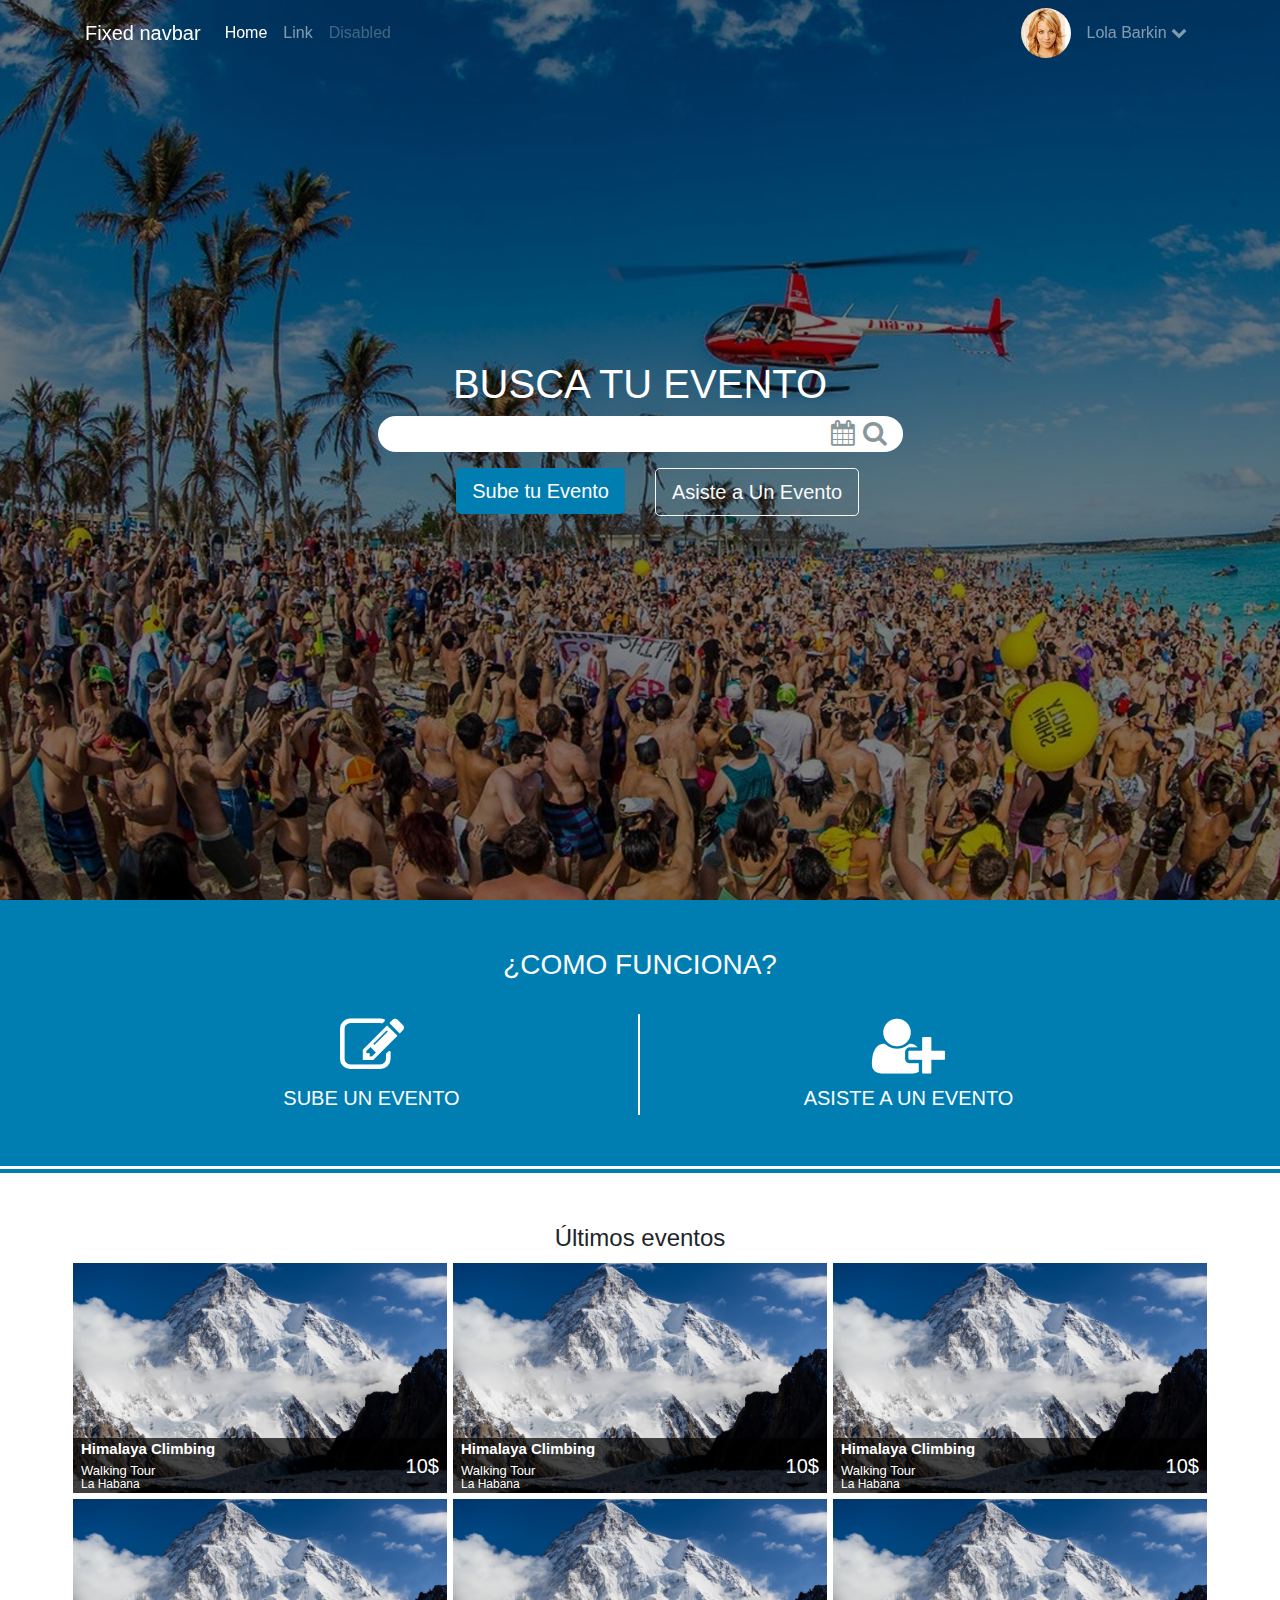
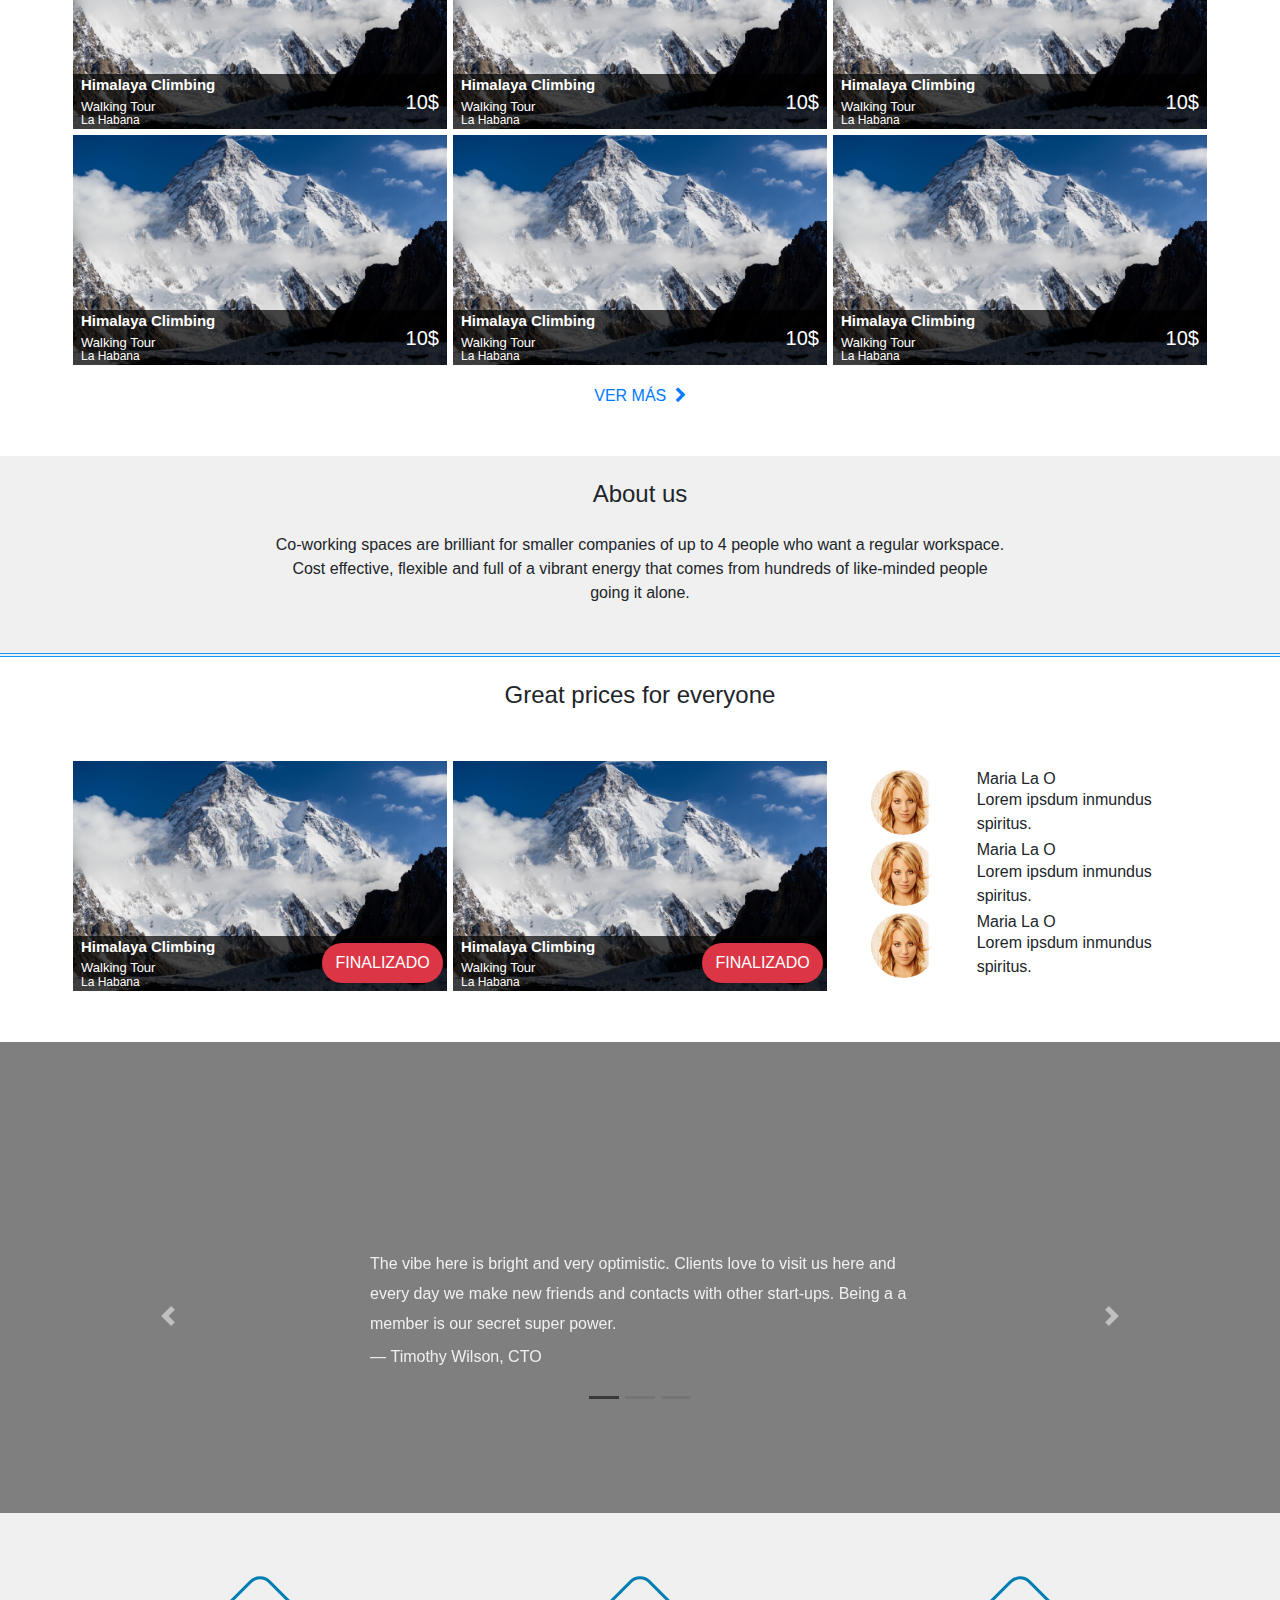
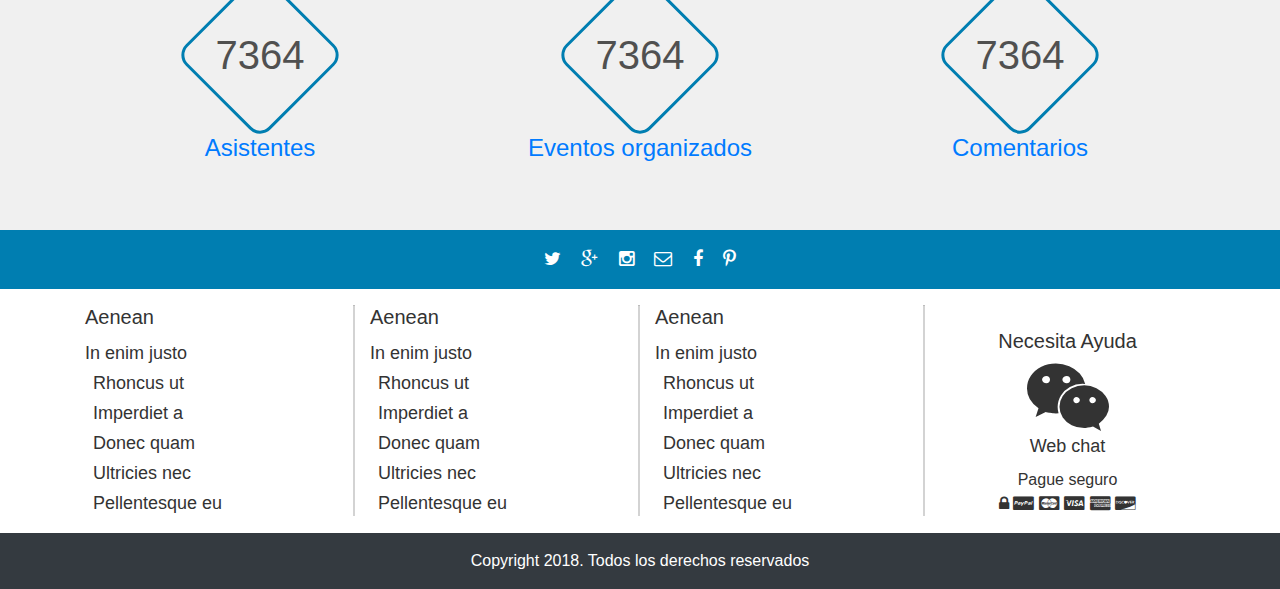
==== index.html @ 22f9cc5e "algunas vistas" ====
<!DOCTYPE html>
<html lang="en">
<head>
    <meta charset="UTF-8">
    <meta name="viewport" content="width=device-width, initial-scale=1, shrink-to-fit=no">
    <title>Title</title>
    <link href="css/bootstrap.min.css" rel="stylesheet"/>

    <link href="css/font-awesome.css" rel="stylesheet"/>
    <link href="css/bootstrap-datepicker.min.css" rel="stylesheet"/>
    <link href="style.css" rel="stylesheet"/>
    <script src="js/jquery-3.3.1.min.js" type="application/javascript"></script>
</head>
<body>

<div class="wrapper">
    <section class="hero">
        <header>
            <div class="container">
                <nav class="navbar navbar-expand-md fixed-top navbar-dark">
                    <div class="container">
                        <a class="navbar-brand" href="#">Fixed navbar</a>
                        <button class="navbar-toggler" type="button" data-toggle="collapse"
                                data-target="#navbarCollapse" aria-controls="navbarCollapse" aria-expanded="false"
                                aria-label="Toggle navigation">
                            <span class="navbar-toggler-icon"></span>
                        </button>
                        <div class="collapse navbar-collapse" id="navbarCollapse">
                            <ul class="navbar-nav mr-auto">
                                <li class="nav-item active">
                                    <a class="nav-link" href="#">Home <span class="sr-only">(current)</span></a>
                                </li>
                                <li class="nav-item">
                                    <a class="nav-link" href="#">Link</a>
                                </li>
                                <li class="nav-item">
                                    <a class="nav-link disabled" href="#">Disabled</a>
                                </li>
                            </ul>

                            <div class="mt-2 mt-md-0 text-center">
                                <div class="mr-2">
                                    <img class="rounded-circle img-fluid " src="img/avatar.jpg" id="account-img"/>
                                </div>
                            </div>
                            <div class="mt-2 mt-md-0 text-center">
                                <ul class="navbar-nav mr-auto">
                                    <li class="nav-item">
                                        <a class="nav-link c-pointer" id="sidebarCollapse">Lola Barkin <i
                                                class="fa fa-chevron-down"></i> </a>
                                    </li>
                                </ul>
                            </div>
                        </div>
                    </div>
                </nav>
            </div>
        </header>


        <!-- Sidebar -->
        <div id="sidebar">
            <nav>
                <!-- Sidebar Header -->
                <div class="sidebar-header">
                    <div class="account pt-2 pl-3 ">
                        <img class="rounded-circle img-fluid" src="img/avatar.jpg"/>
                        <a class="text-white c-pointer" id="dismiss">Lola Barkin <i class="fa fa-chevron-up"></i></a>
                    </div>
                </div>

                <!-- Sidebar Links -->
                <ul class="list-unstyled ">
                    <li class="item">
                        <a href="#">
                            <div class="container">
                                <div class="row">
                                    <div class="icono">
                                        <i class="fa fa-users "></i>
                                    </div>
                                    <div>
                                        Amigos
                                    </div>
                                </div>
                            </div>
                        </a>
                    </li>
                    <li class="item">
                        <a href="#">
                            <div class="container">
                                <div class="row">
                                    <div class="icono">
                                        <i class="fa fa-ticket"></i>
                                    </div>
                                    <div>
                                        Tickets
                                    </div>
                                </div>
                            </div>
                        </a>
                    </li>
                    <li class="item">
                        <a href="#">
                            <div class="container">
                                <div class="row">
                                    <div class="icono">
                                        <i class="fa fa-map-marker"></i>
                                    </div>
                                    <div>
                                        Mis eventos
                                    </div>
                                </div>
                            </div>
                        </a>
                    </li>
                    <li class="item">
                        <a href="#">
                            <div class="container">
                                <div class="row">
                                    <div class="icono">
                                        <i class="fa fa-eye"></i>
                                    </div>
                                    <div class="justify-content-between">
                                        Notificaciones
                                        <span class="badge badge-secondary badge-pill notif ml-2">5</span>
                                    </div>

                                </div>
                            </div>
                        </a>
                    </li>
                    <li class="item">
                        <a href="#">
                            <div class="container">
                                <div class="row">
                                    <div class="icono">
                                        <i class="fa fa-line-chart"></i>
                                    </div>
                                    <div>
                                        Finanzas
                                    </div>
                                </div>
                            </div>
                        </a>
                    </li>
                    <li class="item">
                        <a href="#">
                            <div class="container">
                                <div class="row">
                                    <div class="icono">
                                        <i class="fa fa-sign-out fa-rotate-180"></i>
                                    </div>
                                    <div>
                                        Salir
                                    </div>
                                </div>
                            </div>
                        </a>
                    </li>
                </ul>
            </nav>
        </div>


        <div class="jumbotron jumbotron-fluid mb-0 d-flex">
            <div class="container align-self-center">
                <div class="row justify-content-center text-center ">
                    <div class="col-md-10 col-lg-6 align-self-center">
                        <h1 class="display-5">BUSCA TU EVENTO</h1>

                        <div class="row">
                            <div class="col-12 mb-3 input-group">
                                <div class="input-group col-12">
                                    <input type="search" class="form-control search-hero my-input" placeholder=""
                                           aria-label=""
                                           aria-describedby="basic-addon1">
                                    <a class="fig-search d-flex pr-1" data-toggle="modal" data-target="#modal_calendar">
                                        <i class="fa fa-calendar pr-1 align-self-center"></i>
                                    </a>
                                    <a class="fig-search d-flex fig-search-fin pr-2">
                                        <i class="fa fa-search pr-2  align-self-center"></i>
                                    </a>
                                </div>
                            </div>
                        </div>
                        <div class="row">
                            <div class="col-12 col-sm-6 pb-2 text-center text-sm-right">
                                <a class="btn btn-primary btn-lg" href="#sec-pricing" role="button">Sube tu Evento</a>
                            </div>
                            <div class="col-12 col-sm-6 pb-2 text-center text-sm-left">
                                <a class="btn btn-outline-light btn-lg" href="#sec-pricing" role="button">Asiste a Un
                                    Evento</a>
                            </div>
                        </div>
                        <p class="lead">

                        </p>
                    </div>
                </div>
            </div>
        </div>
        <!--Modal-->

        <div class="modal fade" id="modal_calendar">
            <div class="modal-dialog">
                <div class="modal-content">
                    <div class="modal-header">
                        <h4>Seleccione la fecha</h4>
                    </div>
                    <div class="modal-body">
                        <div class="form-group">
                            <label for="datepicker">Date:</label><input class="form-control" type="date"
                                                                        id="datepicker"/>
                        </div>
                    </div>
                    <div class="modal-footer">
                        <button id="save-event" type="button" class="btn btn-primary" data-dismiss="modal"
                                aria-label="Close">Aceptar
                        </button>
                        <button type="button" class="btn btn-dark" data-dismiss="modal" aria-label="Close">Cancelar
                        </button>
                    </div>
                </div>
            </div>


        </div>
    </section>
    <section id="sec-how-works" class="bg-primary">
        <div class="container p-5">
            <div class="row text-center">
                <div class="col-lg-12 mb-4">
                    <h3 class="text-white">¿COMO FUNCIONA?</h3>
                </div>
                <div class="col-sm-6">
                    <a class=" " href="#">
                        <i class="fa fa-4x fa-edit mb-2"></i>
                        <h5>SUBE UN EVENTO</h5>
                    </a>
                </div>
                <hr class="d-none d-sm-block">
                <div class="col-sm-6">
                    <a class=" " href="#">
                        <i class="fa fa-4x fa-user-plus mb-2"></i>
                        <h5>ASISTE A UN EVENTO</h5>
                    </a>
                </div>
            </div>
        </div>

    </section>
    <section id="sec-events" class="sec-features pt-5 pb-5">
        <div class="container">
            <h4 class="text-center">Últimos eventos</h4>
            <div class="row">
                <div class="event-container col-xs-12 col-sm-6 col-md-6 col-lg-4 p-0">
                    <div class="event">
                        <div class="event-hover position-absolute w-100 ">
                            <div class="container pl-0 pr-0">
                                <div class="event-hidden-hover text-center">
                                    <img class="event-user-img rounded-circle img-fluid mt-2" src="img/avatar.jpg"/>
                                    <p class="mb-0">Lola Barkin</p>
                                    <a class="btn btn-outline-light pl-4 pr-4 pt-0 pb-0">VIEW</a>
                                    <div class="row event-icons">
                                        <div class="col-4">
                                            <i class="fa fa-2x fa-check-square-o"></i>
                                            <p class="n mb-0">3</p>
                                        </div>
                                        <div class="col-4"><a href="#"><i class="fa fa-2x fa-share-alt"></i></a>
                                        </div>
                                        <div class="col-4"><i class="fa fa-2x fa-user"></i>
                                            <p class="n mb-0">3</p>
                                        </div>
                                    </div>
                                </div>
                            </div>
                        </div>
                        <div class="img" style="background: url('img/event.jpg')"></div>
                        <div class="bottom-banner position-absolute w-100">
                            <div class="d-flex">
                                <div class="row w-100  mr-0 ml-0 align-self-end">
                                    <div class="col-10 pl-0 pr-0">
                                        <div class="event-description">
                                            <p class="event-title mb-0 ml-2">Himalaya Climbing</p>
                                            <p class="event-type mb-0 ml-2">Walking Tour</p>
                                            <p class="event-place mb-0 ml-2">La Habana</p>
                                        </div>
                                    </div>
                                    <div class="col-2 pl-0 pr-0 align-self-center">
                                        <h4 class="event-price mb-0 float-right mr-2">10$</h4>
                                    </div>
                                </div>
                            </div>
                        </div>
                    </div>
                </div>
                <div class="event-container col-xs-12 col-sm-6 col-md-6 col-lg-4 p-0">
                    <div class="event">
                        <div class="event-hover position-absolute w-100 ">
                            <div class="container pl-0 pr-0">
                                <div class="event-hidden-hover text-center">
                                    <img class="event-user-img rounded-circle img-fluid mt-2" src="img/avatar.jpg"/>
                                    <p class="mb-0">Lola Barkin</p>
                                    <a class="btn btn-outline-light pl-4 pr-4 pt-0 pb-0">VIEW</a>
                                    <div class="row event-icons">
                                        <div class="col-4">
                                            <i class="fa fa-2x fa-check-square-o"></i>
                                            <p class="n mb-0">3</p>
                                        </div>
                                        <div class="col-4"><a href="#"><i class="fa fa-2x fa-share-alt"></i></a>
                                        </div>
                                        <div class="col-4"><i class="fa fa-2x fa-user"></i>
                                            <p class="n mb-0">3</p>
                                        </div>
                                    </div>
                                </div>
                            </div>
                        </div>
                        <div class="img" style="background: url('img/event.jpg')"></div>
                        <div class="bottom-banner position-absolute w-100">
                            <div class="d-flex">
                                <div class="row w-100  mr-0 ml-0 align-self-end">
                                    <div class="col-10 pl-0 pr-0">
                                        <div class="event-description">
                                            <p class="event-title mb-0 ml-2">Himalaya Climbing</p>
                                            <p class="event-type mb-0 ml-2">Walking Tour</p>
                                            <p class="event-place mb-0 ml-2">La Habana</p>
                                        </div>
                                    </div>
                                    <div class="col-2 pl-0 pr-0 align-self-center">
                                        <h4 class="event-price mb-0 float-right mr-2">10$</h4>
                                    </div>
                                </div>
                            </div>
                        </div>
                    </div>
                </div>
                <div class="event-container col-xs-12 col-sm-6 col-md-6 col-lg-4 p-0">
                    <div class="event">
                        <div class="event-hover position-absolute w-100 ">
                            <div class="container pl-0 pr-0">
                                <div class="event-hidden-hover text-center">
                                    <img class="event-user-img rounded-circle img-fluid mt-2" src="img/avatar.jpg"/>
                                    <p class="mb-0">Lola Barkin</p>
                                    <a class="btn btn-outline-light pl-4 pr-4 pt-0 pb-0">VIEW</a>
                                    <div class="row event-icons">
                                        <div class="col-4">
                                            <i class="fa fa-2x fa-check-square-o"></i>
                                            <p class="n mb-0">3</p>
                                        </div>
                                        <div class="col-4"><a href="#"><i class="fa fa-2x fa-share-alt"></i></a>
                                        </div>
                                        <div class="col-4"><i class="fa fa-2x fa-user"></i>
                                            <p class="n mb-0">3</p>
                                        </div>
                                    </div>
                                </div>
                            </div>
                        </div>
                        <div class="img" style="background: url('img/event.jpg')"></div>
                        <div class="bottom-banner position-absolute w-100">
                            <div class="d-flex">
                                <div class="row w-100  mr-0 ml-0 align-self-end">
                                    <div class="col-10 pl-0 pr-0">
                                        <div class="event-description">
                                            <p class="event-title mb-0 ml-2">Himalaya Climbing</p>
                                            <p class="event-type mb-0 ml-2">Walking Tour</p>
                                            <p class="event-place mb-0 ml-2">La Habana</p>
                                        </div>
                                    </div>
                                    <div class="col-2 pl-0 pr-0 align-self-center">
                                        <h4 class="event-price mb-0 float-right mr-2">10$</h4>
                                    </div>
                                </div>
                            </div>
                        </div>
                    </div>
                </div>
                <div class="event-container col-xs-12 col-sm-6 col-md-6 col-lg-4 p-0">
                    <div class="event">
                        <div class="event-hover position-absolute w-100 ">
                            <div class="container pl-0 pr-0">
                                <div class="event-hidden-hover text-center">
                                    <img class="event-user-img rounded-circle img-fluid mt-2" src="img/avatar.jpg"/>
                                    <p class="mb-0">Lola Barkin</p>
                                    <a class="btn btn-outline-light pl-4 pr-4 pt-0 pb-0">VIEW</a>
                                    <div class="row event-icons">
                                        <div class="col-4">
                                            <i class="fa fa-2x fa-check-square-o"></i>
                                            <p class="n mb-0">3</p>
                                        </div>
                                        <div class="col-4"><a href="#"><i class="fa fa-2x fa-share-alt"></i></a>
                                        </div>
                                        <div class="col-4"><i class="fa fa-2x fa-user"></i>
                                            <p class="n mb-0">3</p>
                                        </div>
                                    </div>
                                </div>
                            </div>
                        </div>
                        <div class="img" style="background: url('img/event.jpg')"></div>
                        <div class="bottom-banner position-absolute w-100">
                            <div class="d-flex">
                                <div class="row w-100  mr-0 ml-0 align-self-end">
                                    <div class="col-10 pl-0 pr-0">
                                        <div class="event-description">
                                            <p class="event-title mb-0 ml-2">Himalaya Climbing</p>
                                            <p class="event-type mb-0 ml-2">Walking Tour</p>
                                            <p class="event-place mb-0 ml-2">La Habana</p>
                                        </div>
                                    </div>
                                    <div class="col-2 pl-0 pr-0 align-self-center">
                                        <h4 class="event-price mb-0 float-right mr-2">10$</h4>
                                    </div>
                                </div>
                            </div>
                        </div>
                    </div>
                </div>
                <div class="event-container col-xs-12 col-sm-6 col-md-6 col-lg-4 p-0">
                    <div class="event">
                        <div class="event-hover position-absolute w-100 ">
                            <div class="container pl-0 pr-0">
                                <div class="event-hidden-hover text-center">
                                    <img class="event-user-img rounded-circle img-fluid mt-2" src="img/avatar.jpg"/>
                                    <p class="mb-0">Lola Barkin</p>
                                    <a class="btn btn-outline-light pl-4 pr-4 pt-0 pb-0">VIEW</a>
                                    <div class="row event-icons">
                                        <div class="col-4">
                                            <i class="fa fa-2x fa-check-square-o"></i>
                                            <p class="n mb-0">3</p>
                                        </div>
                                        <div class="col-4"><a href="#"><i class="fa fa-2x fa-share-alt"></i></a>
                                        </div>
                                        <div class="col-4"><i class="fa fa-2x fa-user"></i>
                                            <p class="n mb-0">3</p>
                                        </div>
                                    </div>
                                </div>
                            </div>
                        </div>
                        <div class="img" style="background: url('img/event.jpg')"></div>
                        <div class="bottom-banner position-absolute w-100">
                            <div class="d-flex">
                                <div class="row w-100  mr-0 ml-0 align-self-end">
                                    <div class="col-10 pl-0 pr-0">
                                        <div class="event-description">
                                            <p class="event-title mb-0 ml-2">Himalaya Climbing</p>
                                            <p class="event-type mb-0 ml-2">Walking Tour</p>
                                            <p class="event-place mb-0 ml-2">La Habana</p>
                                        </div>
                                    </div>
                                    <div class="col-2 pl-0 pr-0 align-self-center">
                                        <h4 class="event-price mb-0 float-right mr-2">10$</h4>
                                    </div>
                                </div>
                            </div>
                        </div>
                    </div>
                </div>
                <div class="event-container col-xs-12 col-sm-6 col-md-6 col-lg-4 p-0">
                    <div class="event">
                        <div class="event-hover position-absolute w-100 ">
                            <div class="container pl-0 pr-0">
                                <div class="event-hidden-hover text-center">
                                    <img class="event-user-img rounded-circle img-fluid mt-2" src="img/avatar.jpg"/>
                                    <p class="mb-0">Lola Barkin</p>
                                    <a class="btn btn-outline-light pl-4 pr-4 pt-0 pb-0">VIEW</a>
                                    <div class="row event-icons">
                                        <div class="col-4">
                                            <i class="fa fa-2x fa-check-square-o"></i>
                                            <p class="n mb-0">3</p>
                                        </div>
                                        <div class="col-4"><a href="#"><i class="fa fa-2x fa-share-alt"></i></a>
                                        </div>
                                        <div class="col-4"><i class="fa fa-2x fa-user"></i>
                                            <p class="n mb-0">3</p>
                                        </div>
                                    </div>
                                </div>
                            </div>
                        </div>
                        <div class="img" style="background: url('img/event.jpg')"></div>
                        <div class="bottom-banner position-absolute w-100">
                            <div class="d-flex">
                                <div class="row w-100  mr-0 ml-0 align-self-end">
                                    <div class="col-10 pl-0 pr-0">
                                        <div class="event-description">
                                            <p class="event-title mb-0 ml-2">Himalaya Climbing</p>
                                            <p class="event-type mb-0 ml-2">Walking Tour</p>
                                            <p class="event-place mb-0 ml-2">La Habana</p>
                                        </div>
                                    </div>
                                    <div class="col-2 pl-0 pr-0 align-self-center">
                                        <h4 class="event-price mb-0 float-right mr-2">10$</h4>
                                    </div>
                                </div>
                            </div>
                        </div>
                    </div>
                </div>
                <div class="event-container col-xs-12 col-sm-6 col-md-6 col-lg-4 p-0">
                    <div class="event">
                        <div class="event-hover position-absolute w-100 ">
                            <div class="container pl-0 pr-0">
                                <div class="event-hidden-hover text-center">
                                    <img class="event-user-img rounded-circle img-fluid mt-2" src="img/avatar.jpg"/>
                                    <p class="mb-0">Lola Barkin</p>
                                    <a class="btn btn-outline-light pl-4 pr-4 pt-0 pb-0">VIEW</a>
                                    <div class="row event-icons">
                                        <div class="col-4">
                                            <i class="fa fa-2x fa-check-square-o"></i>
                                            <p class="n mb-0">3</p>
                                        </div>
                                        <div class="col-4"><a href="#"><i class="fa fa-2x fa-share-alt"></i></a>
                                        </div>
                                        <div class="col-4"><i class="fa fa-2x fa-user"></i>
                                            <p class="n mb-0">3</p>
                                        </div>
                                    </div>
                                </div>
                            </div>
                        </div>
                        <div class="img" style="background: url('img/event.jpg')"></div>
                        <div class="bottom-banner position-absolute w-100">
                            <div class="d-flex">
                                <div class="row w-100  mr-0 ml-0 align-self-end">
                                    <div class="col-10 pl-0 pr-0">
                                        <div class="event-description">
                                            <p class="event-title mb-0 ml-2">Himalaya Climbing</p>
                                            <p class="event-type mb-0 ml-2">Walking Tour</p>
                                            <p class="event-place mb-0 ml-2">La Habana</p>
                                        </div>
                                    </div>
                                    <div class="col-2 pl-0 pr-0 align-self-center">
                                        <h4 class="event-price mb-0 float-right mr-2">10$</h4>
                                    </div>
                                </div>
                            </div>
                        </div>
                    </div>
                </div>
                <div class="event-container col-xs-12 col-sm-6 col-md-6 col-lg-4 p-0">
                    <div class="event">
                        <div class="event-hover position-absolute w-100 ">
                            <div class="container pl-0 pr-0">
                                <div class="event-hidden-hover text-center">
                                    <img class="event-user-img rounded-circle img-fluid mt-2" src="img/avatar.jpg"/>
                                    <p class="mb-0">Lola Barkin</p>
                                    <a class="btn btn-outline-light pl-4 pr-4 pt-0 pb-0">VIEW</a>
                                    <div class="row event-icons">
                                        <div class="col-4">
                                            <i class="fa fa-2x fa-check-square-o"></i>
                                            <p class="n mb-0">3</p>
                                        </div>
                                        <div class="col-4"><a href="#"><i class="fa fa-2x fa-share-alt"></i></a>
                                        </div>
                                        <div class="col-4"><i class="fa fa-2x fa-user"></i>
                                            <p class="n mb-0">3</p>
                                        </div>
                                    </div>
                                </div>
                            </div>
                        </div>
                        <div class="img" style="background: url('img/event.jpg')"></div>
                        <div class="bottom-banner position-absolute w-100">
                            <div class="d-flex">
                                <div class="row w-100  mr-0 ml-0 align-self-end">
                                    <div class="col-10 pl-0 pr-0">
                                        <div class="event-description">
                                            <p class="event-title mb-0 ml-2">Himalaya Climbing</p>
                                            <p class="event-type mb-0 ml-2">Walking Tour</p>
                                            <p class="event-place mb-0 ml-2">La Habana</p>
                                        </div>
                                    </div>
                                    <div class="col-2 pl-0 pr-0 align-self-center">
                                        <h4 class="event-price mb-0 float-right mr-2">10$</h4>
                                    </div>
                                </div>
                            </div>
                        </div>
                    </div>
                </div>
                <div class="event-container col-xs-12 col-sm-12 col-md-12 col-lg-4 p-0">
                    <div class="event">
                        <div class="event-hover position-absolute w-100 ">
                            <div class="container pl-0 pr-0">
                                <div class="event-hidden-hover text-center">
                                    <img class="event-user-img rounded-circle img-fluid mt-2" src="img/avatar.jpg"/>
                                    <p class="mb-0">Lola Barkin</p>
                                    <a class="btn btn-outline-light pl-4 pr-4 pt-0 pb-0">VIEW</a>
                                    <div class="row event-icons">
                                        <div class="col-4">
                                            <i class="fa fa-2x fa-check-square-o"></i>
                                            <p class="n mb-0">3</p>
                                        </div>
                                        <div class="col-4"><a href="#"><i class="fa fa-2x fa-share-alt"></i></a>
                                        </div>
                                        <div class="col-4"><i class="fa fa-2x fa-user"></i>
                                            <p class="n mb-0">3</p>
                                        </div>
                                    </div>
                                </div>
                            </div>
                        </div>
                        <div class="img" style="background: url('img/event.jpg')"></div>
                        <div class="bottom-banner position-absolute w-100">
                            <div class="d-flex">
                                <div class="row w-100  mr-0 ml-0 align-self-end">
                                    <div class="col-10 pl-0 pr-0">
                                        <div class="event-description">
                                            <p class="event-title mb-0 ml-2">Himalaya Climbing</p>
                                            <p class="event-type mb-0 ml-2">Walking Tour</p>
                                            <p class="event-place mb-0 ml-2">La Habana</p>
                                        </div>
                                    </div>
                                    <div class="col-2 pl-0 pr-0 align-self-center">
                                        <h4 class="event-price mb-0 float-right mr-2">10$</h4>
                                    </div>
                                </div>
                            </div>
                        </div>
                    </div>
                </div>
            </div>
            <!--pagination-->
            <div class="container-fluid">
                <div class="row">
                    <div class="mt-3 w-100 text-center">
                        <a href="#" class="btn-link">
                            VER M&Aacute;S
                            <i class="fa fa-chevron-right ml-1"></i>
                        </a>
                    </div>
                </div>
            </div>
        </div>
    </section>
    <!-- about us-->
    <section id="sec-about" class="sec-about pt-4 pb-4">
        <div class="container">
            <div class="row justify-content-center text-center">
                <div class="col-md-10 col-lg-8">
                    <h1 class="h4">About us</h1>

                    <p class="mt-4 mb-4">Co-working spaces are brilliant for smaller companies of up to 4 people
                        who want a regular workspace. Cost effective, flexible and full of a vibrant energy that comes
                        from hundreds of like-minded people going it alone.</p>
                </div>
            </div>
        </div>
    </section>
    <!-- pricing-->
    <section id="sec-pricing" class="sec-pricing mt-4">
        <div class="container">
            <h1 class="h4 mb-5 text-center">Great prices for everyone</h1>
            <div class="row">
                <div class="event-container col-12 col-sm-12 col-md-6 col-lg-4 p-0">
                    <div class="event">
                        <div class="event-hover position-absolute w-100 ">
                            <div class="container pl-0 pr-0">
                                <div class="event-hidden-hover text-center">
                                    <img class="event-user-img rounded-circle img-fluid mt-2" src="img/avatar.jpg"/>
                                    <p class="mb-0">Lola Barkin</p>
                                    <a class="btn btn-outline-light pl-4 pr-4 pt-0 pb-0">VIEW</a>
                                    <div class="row event-icons">
                                        <div class="col-4">
                                            <i class="fa fa-2x fa-check-square-o"></i>
                                            <p class="n mb-0">3</p>
                                        </div>
                                        <div class="col-4"><a href="#"><i class="fa fa-2x fa-share-alt"></i></a>
                                        </div>
                                        <div class="col-4"><i class="fa fa-2x fa-user"></i>
                                            <p class="n mb-0">3</p>
                                        </div>
                                    </div>
                                </div>
                            </div>
                        </div>
                        <div class="img" style="background: url('img/event.jpg')"></div>
                        <div class="bottom-banner position-absolute w-100">
                            <div class="d-flex">
                                <div class="row w-100  mr-0 ml-0 align-self-end">
                                    <div class="col-8 pl-0 pr-0">
                                        <div class="event-description">
                                            <p class="event-title mb-0 ml-2">Himalaya Climbing</p>
                                            <p class="event-type mb-0 ml-2">Walking Tour</p>
                                            <p class="event-place mb-0 ml-2">La Habana</p>
                                        </div>
                                    </div>
                                    <div class="col-4 pl-0 pr-0 align-self-center">
                                        <div class="bg-danger round-btn text-center p-2 mr-1">
                                            <p class="pb-0 mb-0">FINALIZADO</p>
                                        </div>
                                    </div>
                                </div>
                            </div>
                        </div>
                    </div>
                </div>
                <div class="event-container col-12 col-sm-12 col-md-6 col-lg-4 p-0">
                    <div class="event">
                        <div class="event-hover position-absolute w-100 ">
                            <div class="container pl-0 pr-0">
                                <div class="event-hidden-hover text-center">
                                    <img class="event-user-img rounded-circle img-fluid mt-2" src="img/avatar.jpg"/>
                                    <p class="mb-0">Lola Barkin</p>
                                    <a class="btn btn-outline-light pl-4 pr-4 pt-0 pb-0">VIEW</a>
                                    <div class="row event-icons">
                                        <div class="col-4">
                                            <i class="fa fa-2x fa-check-square-o"></i>
                                            <p class="n mb-0">3</p>
                                        </div>
                                        <div class="col-4"><a href="#"><i class="fa fa-2x fa-share-alt"></i></a>
                                        </div>
                                        <div class="col-4"><i class="fa fa-2x fa-user"></i>
                                            <p class="n mb-0">3</p>
                                        </div>
                                    </div>
                                </div>
                            </div>
                        </div>
                        <div class="img" style="background: url('img/event.jpg')"></div>
                        <div class="bottom-banner position-absolute w-100">
                            <div class="d-flex">
                                <div class="row w-100  mr-0 ml-0 align-self-end">
                                    <div class="col-8 pl-0 pr-0">
                                        <div class="event-description">
                                            <p class="event-title mb-0 ml-2">Himalaya Climbing</p>
                                            <p class="event-type mb-0 ml-2">Walking Tour</p>
                                            <p class="event-place mb-0 ml-2">La Habana</p>
                                        </div>
                                    </div>
                                    <div class="col-4 pl-0 pr-0 align-self-center">
                                        <div class="bg-danger round-btn text-center p-2 mr-1">
                                            <p class="pb-0 mb-0">FINALIZADO</p>
                                        </div>
                                    </div>
                                </div>
                            </div>
                        </div>
                    </div>
                </div>
                <div class="col-12 col-sm-12 col-md-12 col-lg-4 d-flex">
                    <div class="container align-self-center">
                        <div class="row d-flex align-items-center mb-1">
                            <div class="col-4 text-center">
                                <img class="rounded-circle img-fluid h-75 w-75" src="img/avatar.jpg"/>
                            </div>
                            <div class="col-8">
                                <h6 class="mb-0">Maria La O</h6>
                                <p class="mb-0">Lorem ipsdum inmundus spiritus.</p>
                            </div>
                        </div>
                        <div class="row d-flex align-items-center mb-1">
                            <div class="col-4 text-center">
                                <img class="rounded-circle img-fluid h-75 w-75" src="img/avatar.jpg"/>
                            </div>
                            <div class="col-8">
                                <h6 class="mb-0">Maria La O</h6>
                                <p class="mb-0">Lorem ipsdum inmundus spiritus.</p>
                            </div>
                        </div>
                        <div class="row d-flex align-items-center mb-1">
                            <div class="col-4 text-center">
                                <img class="rounded-circle img-fluid h-75 w-75" src="img/avatar.jpg"/>
                            </div>
                            <div class="col-8">
                                <h6 class="mb-0">Maria La O</h6>
                                <p class="mb-0">Lorem ipsdum inmundus spiritus.</p>
                            </div>
                        </div>
                    </div>
                </div>
            </div>
        </div>
    </section>
    <!--testimonial-->
    <section id="sec-testimonials" class="sec-testimonials fondo-carusel mt-5">
        <div class="container">
            <h4 class="mb-5 text-center carrusel-header">Words from our members</h4>

            <div id="carouselIndicators" class="carousel slide carrusel-text-color-white" data-ride="carousel">
                <ol class="carousel-indicators">
                    <li data-target="#carouselIndicators" data-slide-to="0" class="active"></li>
                    <li data-target="#carouselIndicators" data-slide-to="1"></li>
                    <li data-target="#carouselIndicators" data-slide-to="2"></li>
                </ol>

                <div class="carousel-inner" role="listbox">
                    <div class="carousel-item active">
                        <div class="row justify-content-center">
                            <div class="col-8 col-sm-6 col-md-6">
                                <blockquote class="blockquote ">
                                    <small>The vibe here is bright and very optimistic. Clients love to visit us here
                                        and every day we make new friends and contacts with other start-ups. Being a a
                                        member is our secret super power.
                                    </small>

                                    <footer class="blockquote-footer mt-2 carrusel-text-color-white">Timothy Wilson,
                                        CTO
                                    </footer>
                                </blockquote>
                            </div>
                        </div>
                    </div>

                    <div class="carousel-item">
                        <div class="row justify-content-center carrusel-text-color-white">
                            <div class="col-8 col-sm-6 col-md-6">
                                <blockquote class="blockquote">
                                    <small>I've been a memeber for over 3 years. We have always been welcomed by
                                        friendly faces
                                        and helpful staff. This co-working space has everything we need from Wi-Fi
                                        to fresh and delicious coffee.
                                    </small>
                                    <footer class="blockquote-footer mt-2 carrusel-text-color-white">Ziva Stark, CEO
                                    </footer>
                                </blockquote>
                            </div>
                        </div>
                    </div>

                    <div class="carousel-item">
                        <div class="row justify-content-center carrusel-text-color-white">
                            <div class="col-8 col-sm-6 col-md-6">
                                <blockquote class="blockquote">
                                    <small>"I joined since its opening and I couldn't have found a better working space.
                                        Being a member is so inspiring and I love the work environment: spacious,
                                        bright and full of entrepreneurs like me!"
                                    </small>

                                    <footer class="blockquote-footer mt-2 carrusel-text-color-white">Teresa Swanson,
                                        CEO
                                    </footer>
                                </blockquote>
                            </div>
                        </div>
                    </div>
                </div>

                <a class="carousel-control-prev" href="#carouselIndicators" role="button" data-slide="prev">

                    <span class="carousel-control-prev-icon" aria-hidden=true></span>
                    <span class="sr-only">Previous</span>
                </a>

                <a class="carousel-control-next" href="#carouselIndicators" role="button" data-slide="next">

                    <span class="carousel-control-next-icon" aria-hidden=true></span>
                    <span class="sr-only">Next</span>
                </a>
            </div>
        </div>
    </section>
    <!--contact-->
    <section id="sec-contact" class="sec-contact pt-5 pb-5 ">
        <div class="container">
            <div class="row text-center">
                <div class="col-sm-4 pb-5 pt-3">
                    <div class="diamond-container d-flex h-100 w-100 justify-content-center">
                        <div class="diamond align-self-center ">
                            <p>7364</p>
                        </div>
                    </div>

                    <div class="bottom-word">
                        <h4>Asistentes</h4>
                    </div>
                </div>
                <div class="col-sm-4  pb-5 pt-3">
                    <div class="diamond-container d-flex h-100 w-100 justify-content-center">
                        <div class="diamond align-self-center ">
                            <p>7364</p>
                        </div>
                    </div>
                    <div class="bottom-word">
                        <h4>Eventos organizados</h4>
                    </div>
                </div>
                <div class="col-sm-4 pb-5 pt-3">
                    <div class="diamond-container d-flex h-100 w-100 justify-content-center">
                        <div class="diamond align-self-center ">
                            <p>7364</p>
                        </div>
                    </div>
                    <div class="bottom-word">
                        <h4>Comentarios</h4>
                    </div>
                </div>
            </div>

        </div>

    </section>

    <footer class="footer">
        <div class="container">
            <ul class="list-inline mb-0 text-center">
                <li class="list-inline-item">
                    <a href=""><span class="fa fa-twitter"></span></a>
                </li>

                <li class="list-inline-item">
                    <a href=""><span class="fa fa-google-plus"></span></a>
                </li>

                <li class="list-inline-item">
                    <a href=""><span class="fa fa-instagram"></span></a>
                </li>

                <li class="list-inline-item">
                    <a href=""><span class="fa fa-envelope-o"></span></a>
                </li>

                <li class="list-inline-item">
                    <a href=""><span class="fa fa-facebook"></span></a>
                </li>
                <li class="list-inline-item">
                    <a href=""><span class="fa fa-pinterest-p"></span></a>
                </li>
            </ul>
        </div>
    </footer>
    <footer class="footer-middle footer">
        <div class="container">
            <div class="row d-flex">
                <div class="col-xs-12 col-md-4 col-lg-3 footer-column d-none d-md-block">
                    <h5>Aenean</h5>
                    <ul class="list-group" style="list-style: none">
                        <li class="lead">
                            <a href="&">In enim justo</a>
                        </li>
                        <li class="lead">
                            <a href="&">Rhoncus ut</a>

                        </li>
                        <li class="lead">
                            <a href="&">Imperdiet a</a>

                        </li>
                        <li class="lead">
                            <a href="&">Donec quam </a>

                        </li>
                        <li class="lead">
                            <a href="&">Ultricies nec</a>

                        </li>
                        <li class="lead">
                            <a href="&">Pellentesque eu</a>

                        </li>
                    </ul>
                </div>
                <hr class="d-none d-md-block">
                <div class="col-xs-12 col-md-4 col-lg-3 footer-column d-none d-md-block">
                    <h5>Aenean</h5>
                    <ul class="list-group" style="list-style: none">
                        <li class="lead">
                            <a href="&">In enim justo</a>
                        </li>
                        <li class="lead">
                            <a href="&">Rhoncus ut</a>

                        </li>
                        <li class="lead">
                            <a href="&">Imperdiet a</a>

                        </li>
                        <li class="lead">
                            <a href="&">Donec quam </a>

                        </li>
                        <li class="lead">
                            <a href="&">Ultricies nec</a>

                        </li>
                        <li class="lead">
                            <a href="&">Pellentesque eu</a>

                        </li>
                    </ul>
                </div>
                <hr class="d-none d-md-block">
                <div class="col-xs-12 col-md-4 col-lg-3 footer-column d-none d-md-block">
                    <h5>Aenean</h5>
                    <ul class="list-group" style="list-style: none">
                        <li class="lead">
                            <a href="&">In enim justo</a>
                        </li>
                        <li class="lead">
                            <a href="&">Rhoncus ut</a>

                        </li>
                        <li class="lead">
                            <a href="&">Imperdiet a</a>

                        </li>
                        <li class="lead">
                            <a href="&">Donec quam </a>

                        </li>
                        <li class="lead">
                            <a href="&">Ultricies nec</a>

                        </li>
                        <li class="lead">
                            <a href="&">Pellentesque eu</a>

                        </li>
                    </ul>
                </div>
                <hr class="d-none d-md-block">
                <div class="col-xs-12 col-md-12 col-lg-3 footer-column mt-md-4 ">
                    <h5 class="text-center">Necesita Ayuda</h5>
                    <div class="container mb-2 text-center">
                        <a href="&"> <i class="fa fa-wechat fa-4x"></i>
                            <br>Web chat</a>
                    </div>
                    <div class="text-center">
                        Pague seguro <br>
                        <i class="fa fa-lock "></i>
                        <i class="fa fa-cc-paypal "></i>
                        <i class="fa fa-cc-mastercard "></i>
                        <i class="fa fa-cc-visa "></i>
                        <i class="fa fa-cc-amex "></i>
                        <i class="fa fa-cc-discover "></i>
                    </div>
                </div>
            </div>
        </div>
    </footer>
    <footer class="footer bg-dark">
        <div class="container">
            <div class="row">
                <div class="col-sm-12">
                    <p class="text-white mb-0" style="text-align: center; color:#909090">Copyright 2018. Todos los
                        derechos reservados</p>
                </div>
            </div>
        </div>
    </footer>
</div>
</body>
<script src="js/bootstrap.bundle.min.js" type="application/javascript"></script>
<script src="js/bootstrap-datepicker.min.js" type="application/javascript"></script>
<script src="js/bootstrap-datepicker.es.min.js" type="application/javascript"></script>
<script src="js/functions.js" type="application/javascript"></script>

</html>
---- style.css ----
body, html {
    height: 100%;
}

/* Resets */
hr {
    margin-left: 0;
    max-width: 40px;
}

.op-0 {
    opacity: 0;
}

.op-25 {
    opacity: 25;
}

.op-50 {
    opacity: 50;
}

.op-75 {
    opacity: 75;
}

.op-100 {
    opacity: 100;
}

a {
    color: white;
}

a:hover, a:active, a:focus {
    text-decoration: none;
    color: #e6e6e6;
}

a.text-white:hover, a.text-white:active, a.text-white:focus {
    color: #e6e6e6;
    transition: all ease .25s;
}

.register-page a {
    color: #007eb1;
}

.register-page a:hover, .register-page a:active, .register-page a:focus {
    text-decoration: none;
    color: #004865;
}

.round-btn {
    -webkit-border-radius: 50px;
    -moz-border-radius: 50px;
    border-radius: 50px;
}

.bg-primary {
    background-color: #007eb1 !important;
}

/* Jumbotron (hero) */
.jumbotron {
    position: relative;
    background: url("img/beach-party.jpg") no-repeat bottom center/cover;
}

.jumbotron:before {
    position: absolute;
    content: '';
    top: 0;
    left: 0;
    width: 100%;
    height: 100%;
    background: rgba(0, 0, 0, 0.5);
}

.jumbotron .container {
    padding: 75px 0;
}

.jumbotron h1,
.jumbotron .lead {
    color: #fff;
}

/* Custom button */
.btn-primary {
    background: #007eb1;
    border: 0;
}

.btn-primary:hover {
    background: #0384e5;
}

/* Features */
/* Testimonials */
.sec-testimonials {
    padding-top: 128px;
    padding-bottom: 128px;
}

/* Carousel */
.carousel-indicators {
    bottom: -30px;
}

.carousel-indicators li {
    background: rgba(33, 33, 33, 0.1);
}

.carousel-indicators li:focus, .carousel-indicators li:hover {
    background: rgba(33, 33, 33, 0.5);
}

.carousel-indicators .active {
    background: rgba(33, 33, 33, 0.75);
}

.carrusel-text-color-white {
    color: #efefef;
}

.carrusel-header {
    color: #ffffff !important;
}

.carousel-control-next,
.carousel-control-prev {
    color: #212121;
}

.carousel-control-next:focus, .carousel-control-next:hover,
.carousel-control-prev:focus,
.carousel-control-prev:hover {
    color: #111;
}

/* Footer */
.footer {
    padding-top: 16px;
    padding-bottom: 16px;
    background: #007eb1;
}

.footer li:nth-of-type(n+2) {
    margin-left: 8px;
}

.footer a {
    font-size: 18px;
    color: white;
    transition: color .235s ease-in-out;
}

.footer a:focus, .footer a:hover {
    color: rgba(255, 255, 255, 0.25);
}

.navbar {
    transition: background-color 200ms linear;
}

.navbar img {
    height: 50px;
}

.search-hero {
    border-radius: 50px;
}

.hero .jumbotron {
    height: 100vh;
}

.hero .jumbotron input.search-hero:hover, .hero .jumbotron input.search-hero:active, .hero .jumbotron input.search-hero:focus {
    border: none;
    box-shadow: none;
}

.hero .scroll-down {
    bottom: 0;
}

.event-container {
    border: 3px solid white;
}

.event {
    height: 230px;
    background-color: gray;
    color: white;
}

.event:hover {
    background-color: rgba(0, 0, 0, 0.7);
}

.event .event-hover {
    opacity: 0;
    transition: all ease .5s;
}

.event .event-hover:hover, .event .event-hover:active, .event .event-hover:focus {
    opacity: 1;
    background-color: rgba(0, 0, 0, 0.7);
}

.event .event-hover .event-hidden-hover .event-user-img {
    height: 60px;
    border: 1px solid white;
}

.event .event-hover .event-hidden-hover .event-icons a {
    color: white;
}

.event .event-hover .event-hidden-hover .event-icons a:hover, .event .event-hover .event-hidden-hover .event-icons a:active, .event .event-hover .event-hidden-hover .event-icons a:focus {
    color: #007eb1;
}

.event .event-hover .event-hidden-hover a.btn {
    border-radius: 50px;
}

.event .event-hover .event-hidden-hover a.btn:hover {
    color: #333;
}

.event .img {
    height: 100%;
    background-size: cover !important;
    background-repeat: no-repeat !important;
    background-position: center !important;
}

.event .bottom-banner {
    background-color: rgba(0, 0, 0, 0.7);
    bottom: 0;
}

.event .bottom-banner .event-description .event-title {
    font-size: 15px;
    font-weight: bold;
}

.event .bottom-banner .event-description .event-type {
    font-size: 13px;
}

.event .bottom-banner .event-description .event-place {
    font-size: 12px;
    margin-top: -5px;
}

.event .bottom-banner .event-price {
    font-size: 20px;
}

.event .event-hidden-hover .event-user-img {
    height: 60px;
    border: 1px solid white;
}

.event .event-hidden-hover a.btn {
    border-radius: 50px;
}

.footer-middle {
    background-color: white !important;
}

.footer-middle hr {
    height: 210px;
    width: 2px;
    margin: 0;
    background-color: lightgray;
    margin-left: -2px;
}

.footer-middle .footer-column {
    color: #333;
}

.footer-middle .footer-column p {
    color: #333 !important;
    text-align: justify;
}

.footer-middle .footer-column a {
    color: #333;
}

.footer-middle .footer-column a:hover, .footer-middle .footer-column a:active, .footer-middle .footer-column a:focus {
    color: #007eb1;
    text-decoration: none;
}

.footer-middle .footer-column .read-more {
    font-size: 14px;
}

.footer-middle .footer-column .all-news {
    font-size: 18px;
    color: #333;
}

/* USER PAGE */
.user-cover {
    height: 250px;
}

.user-cover .user-picture {
    height: 100px;
    width: auto;
}

.fondo-carusel {
    position: relative;
    background: url("img/4.jpg");
    background-size: cover !important;
    background-repeat: no-repeat !important;
    background-position: center !important;
}

.fondo-carusel:before {
    position: absolute;
    content: '';
    top: 0;
    left: 0;
    width: 100%;
    height: 100%;
    background: rgba(0, 0, 0, 0.5);
}

.block {
    text-align: center;
    vertical-align: middle;
    padding-left: 100px;
}

#sec-contact {
    background: #f0f0f0;
}

.diamond {
    border: 3px solid #007eb1;
    width: 120px;
    height: 120px;
    background: transparent;
    /* Rotate */
    -webkit-transform: rotate(-45deg);
    -moz-transform: rotate(-45deg);
    -ms-transform: rotate(-45deg);
    -o-transform: rotate(-45deg);
    transform: rotate(-45deg);
    /* Rotate Origin */
    -webkit-transform-origin: 50% 50%;
    -moz-transform-origin: 50% 50%;
    -ms-transform-origin: 50% 50%;
    -o-transform-origin: 50% 50%;
    transform-origin: 50% 50%;
    border-radius: 15px;
    position: relative;
    overflow: hidden;
    display: table;
}

.diamond p {
    vertical-align: middle;
    display: table-cell;
    font-size: 40px;
    color: #505050 !important;
    -webkit-transform: rotate(45deg);
    -moz-transform: rotate(45deg);
    -ms-transform: rotate(45deg);
    -o-transform: rotate(45deg);
    transform: rotate(45deg);
}

.diamond strong {
    vertical-align: middle;
    display: table-cell;
    font-size: 40px;
    color: #505050 !important;
    -webkit-transform: rotate(45deg);
    -moz-transform: rotate(45deg);
    -ms-transform: rotate(45deg);
    -o-transform: rotate(45deg);
    transform: rotate(45deg);
}

.bottom-word {
    color: #007bff !important;
}

#sidebarCollapse, #account-img {
    transition: all ease .25s;
}

#sidebar {
    background: rgba(0, 0, 0, 0.8);
    max-width: 236px;
    width: 300px;
    height: 100vh;
    position: fixed;
    top: 0;
    right: 0;
    /* top layer */
    z-index: 9999;
    transition: 0.3s;
    -webkit-transform: translateX(300px);
    -moz-transform: translateX(300px);
    -ms-transform: translateX(300px);
    -o-transform: translateX(300px);
    transform: translateX(300px);
}

.abierto {
    -webkit-transform: translateX(0) !important;
    -moz-transform: translateX(0) !important;
    -ms-transform: translateX(0) !important;
    -o-transform: translateX(0) !important;
    transform: translateX(0) !important;
}

.account {
    height: 66px;
    background: rgba(0, 0, 0, 0.55);
}

.account img {
    height: 50px !important;
}

.account a {
    color: #ACB7B6;
    text-decoration: none;
}

.account a:hover, .account a:active, .account a:focus {
    color: #6f7a79;
}

.account h3 {
    color: white !important;
}

.item {
    font-size: 20px;
    padding-top: 20px;
    padding-left: 20px;
    padding-bottom: 3px;
    border-bottom: 1px solid rgba(0, 0, 0, 0.2);
}

.item a {
    text-decoration: none;
    color: #ACB7B6;
}

.item a:hover, .item a:active, .item a:focus {
    color: #007eb1;
}

.icono {
    width: 30px;
    text-align: center;
}

.notif {
    background: #1096FC;
    color: #BDDFFD;
}

#sec-about {
    background: #F0F0F0;
    border-bottom: 4px double #1096FC;
}

.my-input {
    border: none !important;
}

.fig-search {
    color: #88979A !important;
    background: white;
    font-size: 1.6rem;
    cursor: pointer;
}

.fig-search-fin {
    color: #88979A;
    background: white;
    border-top-right-radius: 48%;
    border-bottom-right-radius: 48%;
    font-size: 1.6rem;
    cursor: pointer;
}

.c-pointer {
    cursor: pointer !important;
}

#sec-how-works {
    background-color: #007eb1;
    border-bottom: 10px double white;
}

#sec-how-works hr {
    height: 100px;
    width: 2px;
    margin: 0;
    background-color: white;
    margin-left: -2px;
}

/*# sourceMappingURL=style.css.map */
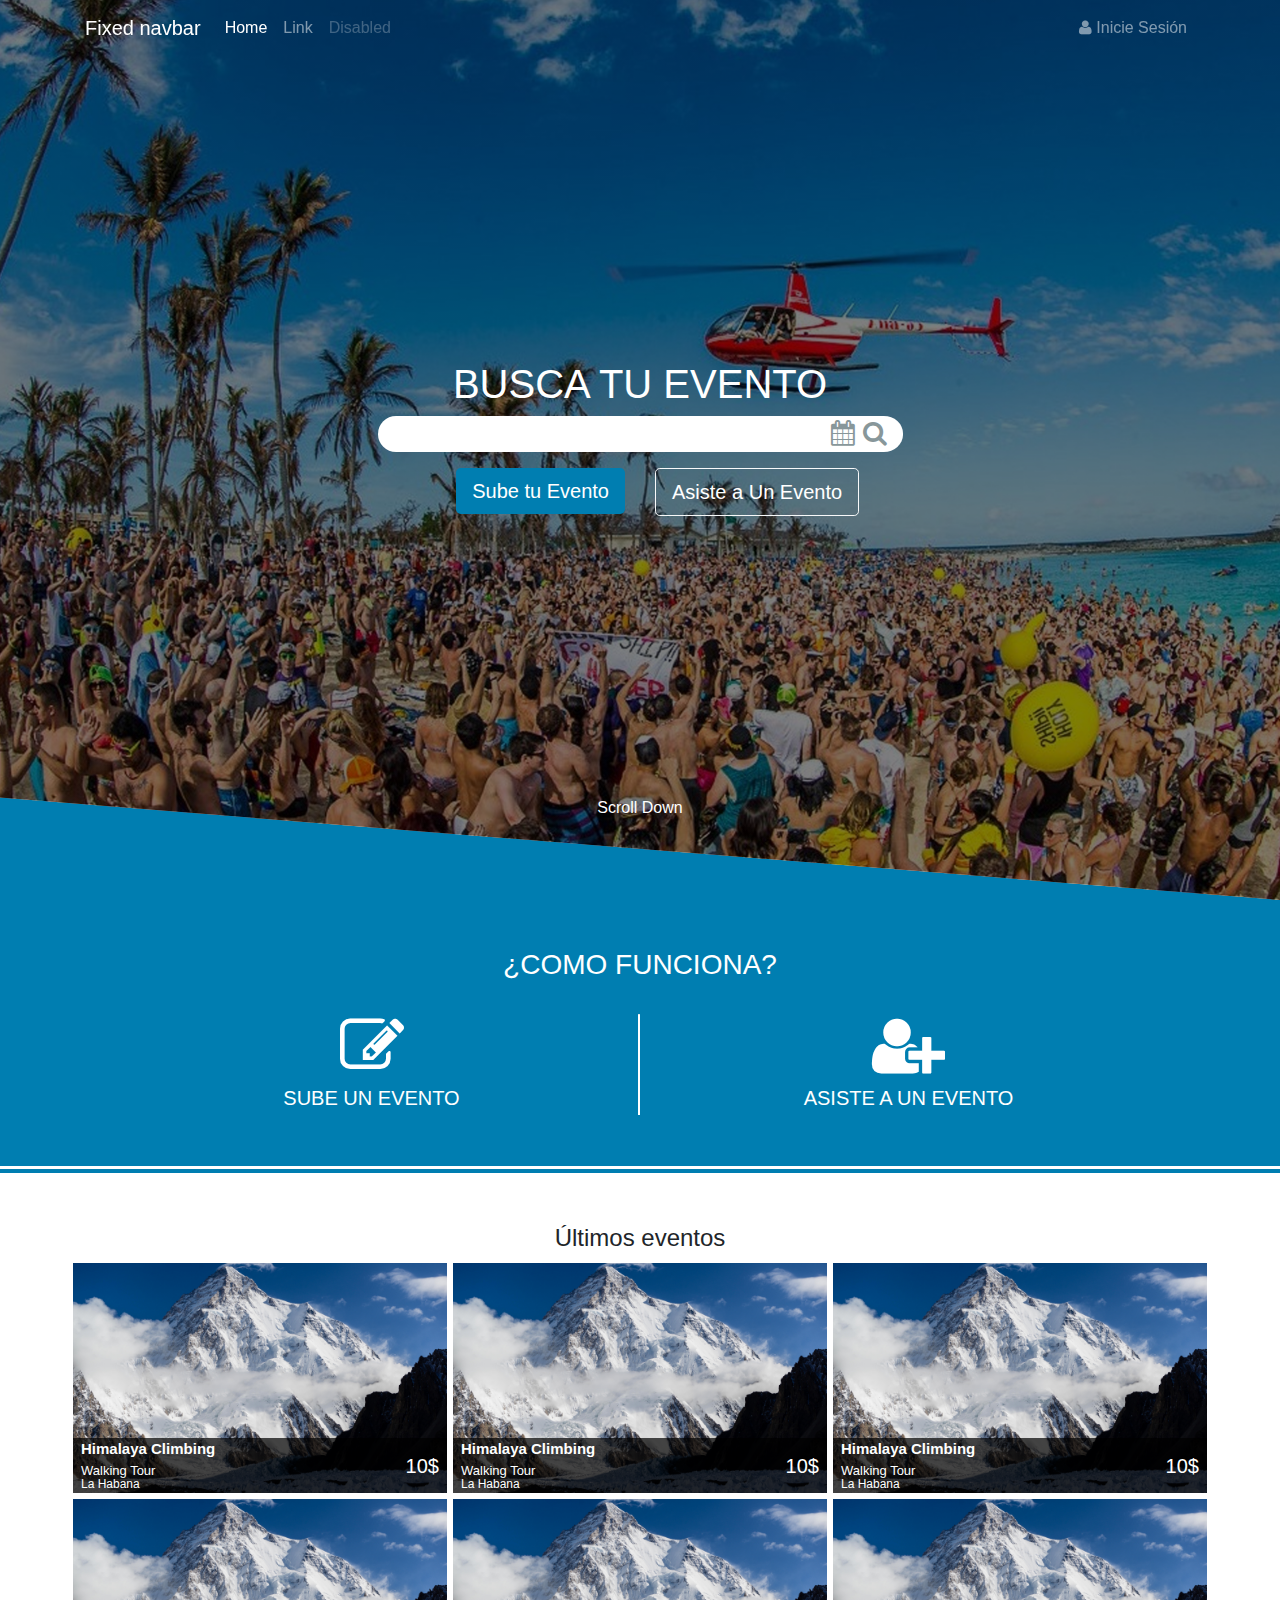
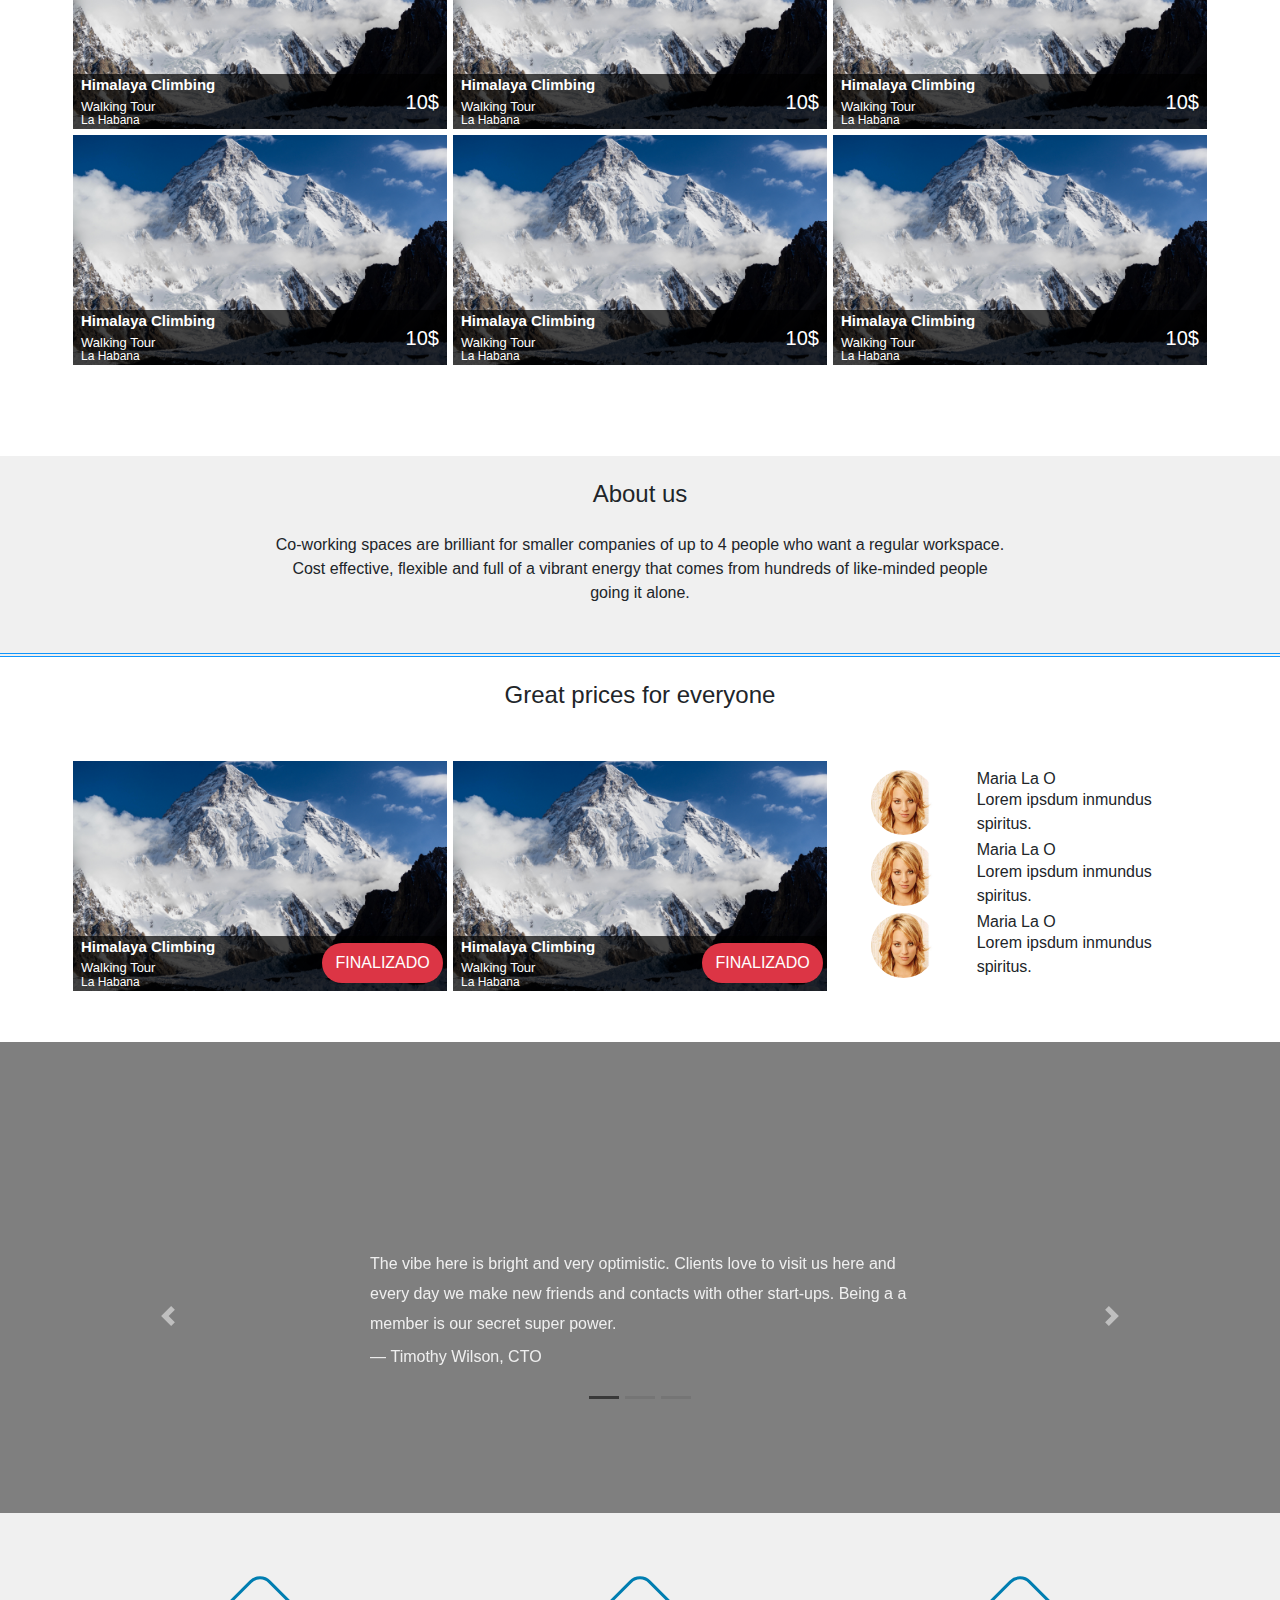
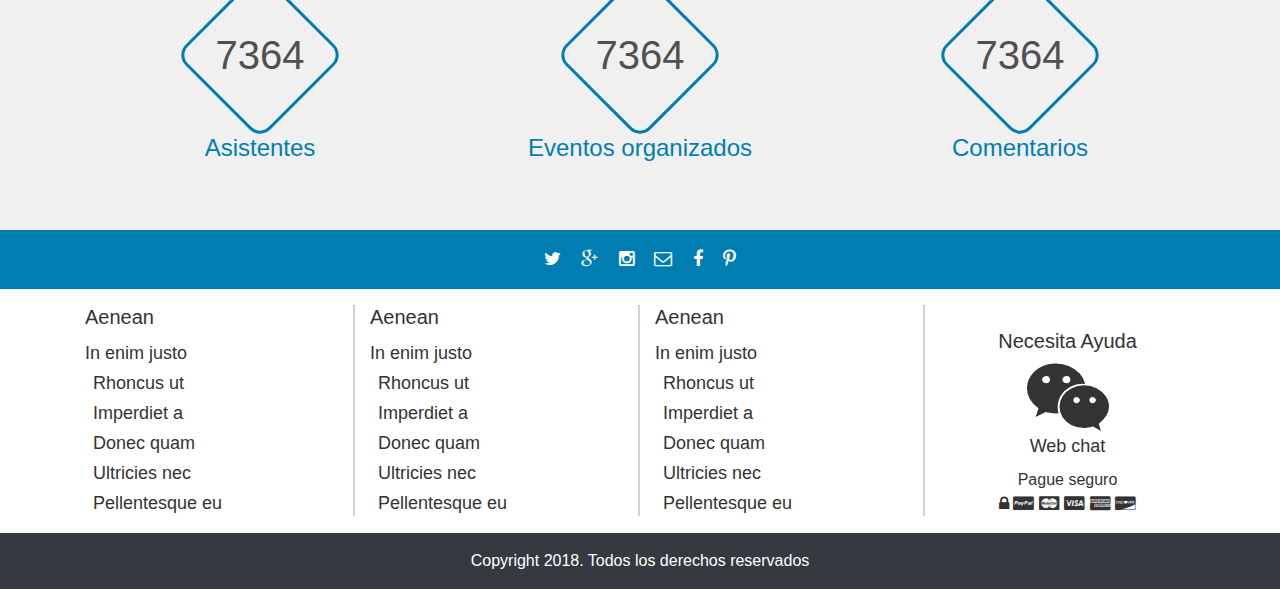
==== commit bd6efb68: "7-2-2018" ====
--- a/index.html
+++ b/index.html
@@ -13,8 +13,8 @@
 </head>
 <body>
 
-<div class="wrapper">
-    <section class="hero">
+<div class="wrapper-home">
+    <section class="hero bg-primary">
         <header>
             <div class="container">
                 <nav class="navbar navbar-expand-md fixed-top navbar-dark">
@@ -39,15 +39,10 @@
                             </ul>
 
                             <div class="mt-2 mt-md-0 text-center">
-                                <div class="mr-2">
-                                    <img class="rounded-circle img-fluid " src="img/avatar.jpg" id="account-img"/>
-                                </div>
-                            </div>
-                            <div class="mt-2 mt-md-0 text-center">
                                 <ul class="navbar-nav mr-auto">
                                     <li class="nav-item">
-                                        <a class="nav-link c-pointer" id="sidebarCollapse">Lola Barkin <i
-                                                class="fa fa-chevron-down"></i> </a>
+                                        <a class="nav-link c-pointer" id="sidebarCollapse">
+                                            <i class="fa fa-user pr-1"></i>Inicie Sesión </a>
                                     </li>
                                 </ul>
                             </div>
@@ -58,7 +53,7 @@
         </header>
 
 
-        <!-- Sidebar -->
+        <!-- Sidebar if Logged In -->
         <div id="sidebar">
             <nav>
                 <!-- Sidebar Header -->
@@ -162,7 +157,7 @@
         </div>
 
 
-        <div class="jumbotron jumbotron-fluid mb-0 d-flex">
+        <div class="jumbotron jumbotron-fluid mb-0 d-flex ">
             <div class="container align-self-center">
                 <div class="row justify-content-center text-center ">
                     <div class="col-md-10 col-lg-6 align-self-center">
@@ -198,9 +193,14 @@
                     </div>
                 </div>
             </div>
+            <div class="w-100 position-absolute align-self-end justify-content-center text-center">
+                <div class="col-12 text-white scroll-down">
+                    <p>Scroll Down</p>
+                    <i class="mt-3 position-absolute fa fa-chevron-down chev-down-anim"></i>
+                </div>
+            </div>
         </div>
         <!--Modal-->
-
         <div class="modal fade" id="modal_calendar">
             <div class="modal-dialog">
                 <div class="modal-content">
@@ -225,6 +225,8 @@
 
 
         </div>
+
+
     </section>
     <section id="sec-how-works" class="bg-primary">
         <div class="container p-5">
--- a/style.css
+++ b/style.css
@@ -1,375 +1,274 @@
 body, html {
-    height: 100%;
-}
+  height: 100%; }
 
 /* Resets */
 hr {
-    margin-left: 0;
-    max-width: 40px;
-}
+  margin-left: 0; }
 
 .op-0 {
-    opacity: 0;
-}
+  opacity: 0; }
 
 .op-25 {
-    opacity: 25;
-}
+  opacity: 25; }
 
 .op-50 {
-    opacity: 50;
-}
+  opacity: 50; }
 
 .op-75 {
-    opacity: 75;
-}
+  opacity: 75; }
 
 .op-100 {
-    opacity: 100;
-}
-
-a {
-    color: white;
-}
-
-a:hover, a:active, a:focus {
+  opacity: 100; }
+
+.wrapper-home a {
+  color: white; }
+  .wrapper-home a:hover, .wrapper-home a:active, .wrapper-home a:focus {
     text-decoration: none;
+    color: #e6e6e6; }
+  .wrapper-home a.text-white:hover, .wrapper-home a.text-white:active, .wrapper-home a.text-white:focus {
     color: #e6e6e6;
-}
-
-a.text-white:hover, a.text-white:active, a.text-white:focus {
-    color: #e6e6e6;
-    transition: all ease .25s;
-}
+    transition: all ease .25s; }
 
 .register-page a {
-    color: #007eb1;
-}
-
-.register-page a:hover, .register-page a:active, .register-page a:focus {
+  color: #007eb1; }
+  .register-page a:hover, .register-page a:active, .register-page a:focus {
     text-decoration: none;
-    color: #004865;
-}
+    color: #004865; }
 
 .round-btn {
-    -webkit-border-radius: 50px;
-    -moz-border-radius: 50px;
-    border-radius: 50px;
-}
+  -webkit-border-radius: 50px;
+  -moz-border-radius: 50px;
+  border-radius: 50px; }
 
 .bg-primary {
-    background-color: #007eb1 !important;
-}
+  background-color: #007eb1 !important; }
 
 /* Jumbotron (hero) */
 .jumbotron {
-    position: relative;
-    background: url("img/beach-party.jpg") no-repeat bottom center/cover;
-}
-
-.jumbotron:before {
+  position: relative; }
+  .jumbotron:before {
     position: absolute;
     content: '';
     top: 0;
     left: 0;
     width: 100%;
     height: 100%;
-    background: rgba(0, 0, 0, 0.5);
-}
-
-.jumbotron .container {
-    padding: 75px 0;
-}
-
-.jumbotron h1,
-.jumbotron .lead {
-    color: #fff;
-}
+    background: linear-gradient(rgba(0, 0, 0, 0.5), rgba(0, 0, 0, 0.5)), url("img/beach-party.jpg") no-repeat bottom center/cover; }
+  .jumbotron .container {
+    padding: 75px 0; }
+  .jumbotron h1,
+  .jumbotron .lead {
+    color: #fff; }
 
 /* Custom button */
 .btn-primary {
-    background: #007eb1;
-    border: 0;
-}
-
-.btn-primary:hover {
-    background: #0384e5;
-}
+  background: #007eb1;
+  border: 0; }
+  .btn-primary:hover {
+    background: #0384e5; }
 
 /* Features */
 /* Testimonials */
 .sec-testimonials {
-    padding-top: 128px;
-    padding-bottom: 128px;
-}
+  padding-top: 128px;
+  padding-bottom: 128px; }
 
 /* Carousel */
 .carousel-indicators {
-    bottom: -30px;
-}
-
-.carousel-indicators li {
-    background: rgba(33, 33, 33, 0.1);
-}
-
-.carousel-indicators li:focus, .carousel-indicators li:hover {
-    background: rgba(33, 33, 33, 0.5);
-}
-
-.carousel-indicators .active {
-    background: rgba(33, 33, 33, 0.75);
-}
+  bottom: -30px; }
+  .carousel-indicators li {
+    background: rgba(33, 33, 33, 0.1); }
+    .carousel-indicators li:focus, .carousel-indicators li:hover {
+      background: rgba(33, 33, 33, 0.5); }
+  .carousel-indicators .active {
+    background: rgba(33, 33, 33, 0.75); }
 
 .carrusel-text-color-white {
-    color: #efefef;
-}
+  color: #efefef; }
 
 .carrusel-header {
-    color: #ffffff !important;
-}
+  color: #ffffff !important; }
 
 .carousel-control-next,
 .carousel-control-prev {
-    color: #212121;
-}
-
+  color: #212121; }
 .carousel-control-next:focus, .carousel-control-next:hover,
 .carousel-control-prev:focus,
 .carousel-control-prev:hover {
-    color: #111;
-}
+  color: #111; }
 
 /* Footer */
 .footer {
-    padding-top: 16px;
-    padding-bottom: 16px;
-    background: #007eb1;
-}
-
-.footer li:nth-of-type(n+2) {
-    margin-left: 8px;
-}
-
-.footer a {
+  padding-top: 16px;
+  padding-bottom: 16px;
+  background: #007eb1; }
+  .footer li:nth-of-type(n+2) {
+    margin-left: 8px; }
+  .footer a {
     font-size: 18px;
     color: white;
-    transition: color .235s ease-in-out;
-}
-
-.footer a:focus, .footer a:hover {
-    color: rgba(255, 255, 255, 0.25);
-}
+    transition: color .235s ease-in-out; }
+    .footer a:focus, .footer a:hover {
+      color: rgba(255, 255, 255, 0.25); }
 
 .navbar {
-    transition: background-color 200ms linear;
-}
-
-.navbar img {
-    height: 50px;
-}
+  transition: background-color 200ms linear; }
+  .navbar img {
+    height: 50px; }
 
 .search-hero {
-    border-radius: 50px;
-}
+  border-radius: 50px; }
 
 .hero .jumbotron {
-    height: 100vh;
-}
-
-.hero .jumbotron input.search-hero:hover, .hero .jumbotron input.search-hero:active, .hero .jumbotron input.search-hero:focus {
+  height: 100vh;
+  clip-path: polygon(0 0, 100% 0, 100% 100%, 0 calc(100% - 8vw)); }
+  .hero .jumbotron input.search-hero:hover, .hero .jumbotron input.search-hero:active, .hero .jumbotron input.search-hero:focus {
     border: none;
-    box-shadow: none;
-}
-
+    box-shadow: none; }
 .hero .scroll-down {
-    bottom: 0;
-}
+  bottom: 0; }
+  .hero .scroll-down .chev-down-anim {
+    left: 0;
+    right: 0;
+    animation: ani-mouse 2.5s linear infinite;
+    -webkit-animation: ani-mouse 2.5s linear infinite;
+    -moz-animation: ani-mouse 2.5s linear infinite; }
 
 .event-container {
-    border: 3px solid white;
-}
+  border: 3px solid white; }
 
 .event {
-    height: 230px;
-    background-color: gray;
-    color: white;
-}
-
-.event:hover {
-    background-color: rgba(0, 0, 0, 0.7);
-}
-
-.event .event-hover {
+  height: 230px;
+  background-color: gray;
+  color: white; }
+  .event:hover {
+    background-color: rgba(0, 0, 0, 0.7); }
+  .event .event-hover {
     opacity: 0;
-    transition: all ease .5s;
-}
-
-.event .event-hover:hover, .event .event-hover:active, .event .event-hover:focus {
-    opacity: 1;
-    background-color: rgba(0, 0, 0, 0.7);
-}
-
-.event .event-hover .event-hidden-hover .event-user-img {
-    height: 60px;
-    border: 1px solid white;
-}
-
-.event .event-hover .event-hidden-hover .event-icons a {
-    color: white;
-}
-
-.event .event-hover .event-hidden-hover .event-icons a:hover, .event .event-hover .event-hidden-hover .event-icons a:active, .event .event-hover .event-hidden-hover .event-icons a:focus {
-    color: #007eb1;
-}
-
-.event .event-hover .event-hidden-hover a.btn {
-    border-radius: 50px;
-}
-
-.event .event-hover .event-hidden-hover a.btn:hover {
-    color: #333;
-}
-
-.event .img {
+    transition: all ease .5s; }
+    .event .event-hover:hover, .event .event-hover:active, .event .event-hover:focus {
+      opacity: 1;
+      background-color: rgba(0, 0, 0, 0.7); }
+    .event .event-hover .event-hidden-hover .event-user-img {
+      height: 60px;
+      border: 1px solid white; }
+    .event .event-hover .event-hidden-hover .event-icons a {
+      color: white; }
+      .event .event-hover .event-hidden-hover .event-icons a:hover, .event .event-hover .event-hidden-hover .event-icons a:active, .event .event-hover .event-hidden-hover .event-icons a:focus {
+        color: #007eb1; }
+    .event .event-hover .event-hidden-hover a.btn {
+      border-radius: 50px; }
+      .event .event-hover .event-hidden-hover a.btn:hover {
+        color: #333; }
+  .event .img {
     height: 100%;
     background-size: cover !important;
     background-repeat: no-repeat !important;
-    background-position: center !important;
-}
-
-.event .bottom-banner {
+    background-position: center !important; }
+  .event .bottom-banner {
     background-color: rgba(0, 0, 0, 0.7);
-    bottom: 0;
-}
-
-.event .bottom-banner .event-description .event-title {
-    font-size: 15px;
-    font-weight: bold;
-}
-
-.event .bottom-banner .event-description .event-type {
-    font-size: 13px;
-}
-
-.event .bottom-banner .event-description .event-place {
-    font-size: 12px;
-    margin-top: -5px;
-}
-
-.event .bottom-banner .event-price {
-    font-size: 20px;
-}
-
-.event .event-hidden-hover .event-user-img {
+    bottom: 0; }
+    .event .bottom-banner .event-description .event-title {
+      font-size: 15px;
+      font-weight: bold; }
+    .event .bottom-banner .event-description .event-type {
+      font-size: 13px; }
+    .event .bottom-banner .event-description .event-place {
+      font-size: 12px;
+      margin-top: -5px; }
+    .event .bottom-banner .event-price {
+      font-size: 20px; }
+  .event .event-hidden-hover .event-user-img {
     height: 60px;
-    border: 1px solid white;
-}
-
-.event .event-hidden-hover a.btn {
-    border-radius: 50px;
-}
+    border: 1px solid white; }
+  .event .event-hidden-hover a.btn {
+    border-radius: 50px; }
 
 .footer-middle {
-    background-color: white !important;
-}
-
-.footer-middle hr {
+  background-color: white !important; }
+  .footer-middle hr {
     height: 210px;
     width: 2px;
     margin: 0;
     background-color: lightgray;
-    margin-left: -2px;
-}
-
-.footer-middle .footer-column {
-    color: #333;
-}
-
-.footer-middle .footer-column p {
-    color: #333 !important;
-    text-align: justify;
-}
-
-.footer-middle .footer-column a {
-    color: #333;
-}
-
-.footer-middle .footer-column a:hover, .footer-middle .footer-column a:active, .footer-middle .footer-column a:focus {
-    color: #007eb1;
-    text-decoration: none;
-}
-
-.footer-middle .footer-column .read-more {
-    font-size: 14px;
-}
-
-.footer-middle .footer-column .all-news {
-    font-size: 18px;
-    color: #333;
-}
+    margin-left: -2px; }
+  .footer-middle .footer-column {
+    color: #333; }
+    .footer-middle .footer-column p {
+      color: #333 !important;
+      text-align: justify; }
+    .footer-middle .footer-column a {
+      color: #333; }
+      .footer-middle .footer-column a:hover, .footer-middle .footer-column a:active, .footer-middle .footer-column a:focus {
+        color: #007eb1;
+        text-decoration: none; }
+    .footer-middle .footer-column .read-more {
+      font-size: 14px; }
+    .footer-middle .footer-column .all-news {
+      font-size: 18px;
+      color: #333; }
 
 /* USER PAGE */
 .user-cover {
-    height: 250px;
-}
-
-.user-cover .user-picture {
+  height: 330px; }
+  .user-cover .user-picture {
     height: 100px;
-    width: auto;
-}
+    width: auto; }
+  .user-cover .blurred-cover {
+    background: -moz-linear-gradient(top, transparent 0%, rgba(0, 0, 0, 0.65) 100%), url("img/beach-party.jpg");
+    background: -webkit-linear-gradient(top, transparent 0%, rgba(0, 0, 0, 0.65) 100%), url("img/beach-party.jpg");
+    background: linear-gradient(to bottom, transparent 0%, rgba(0, 0, 0, 0.65) 100%), url("img/beach-party.jpg");
+    filter: blur(20px);
+    -ms-filter: blur(20px);
+    -webkit-backdrop-filter: blur(20px);
+    transform: scale(1.2);
+    height: 350px; }
 
 .fondo-carusel {
-    position: relative;
-    background: url("img/4.jpg");
-    background-size: cover !important;
-    background-repeat: no-repeat !important;
-    background-position: center !important;
-}
-
-.fondo-carusel:before {
+  position: relative;
+  background: url("img/4.jpg");
+  background-size: cover !important;
+  background-repeat: no-repeat !important;
+  background-position: center !important; }
+  .fondo-carusel:before {
     position: absolute;
     content: '';
     top: 0;
     left: 0;
     width: 100%;
     height: 100%;
-    background: rgba(0, 0, 0, 0.5);
-}
+    background: rgba(0, 0, 0, 0.5); }
 
 .block {
-    text-align: center;
-    vertical-align: middle;
-    padding-left: 100px;
-}
+  text-align: center;
+  vertical-align: middle;
+  padding-left: 100px; }
 
 #sec-contact {
-    background: #f0f0f0;
-}
+  background: #f0f0f0; }
 
 .diamond {
-    border: 3px solid #007eb1;
-    width: 120px;
-    height: 120px;
-    background: transparent;
-    /* Rotate */
-    -webkit-transform: rotate(-45deg);
-    -moz-transform: rotate(-45deg);
-    -ms-transform: rotate(-45deg);
-    -o-transform: rotate(-45deg);
-    transform: rotate(-45deg);
-    /* Rotate Origin */
-    -webkit-transform-origin: 50% 50%;
-    -moz-transform-origin: 50% 50%;
-    -ms-transform-origin: 50% 50%;
-    -o-transform-origin: 50% 50%;
-    transform-origin: 50% 50%;
-    border-radius: 15px;
-    position: relative;
-    overflow: hidden;
-    display: table;
-}
-
-.diamond p {
+  border: 3px solid #007eb1;
+  width: 120px;
+  height: 120px;
+  background: transparent;
+  /* Rotate */
+  -webkit-transform: rotate(-45deg);
+  -moz-transform: rotate(-45deg);
+  -ms-transform: rotate(-45deg);
+  -o-transform: rotate(-45deg);
+  transform: rotate(-45deg);
+  /* Rotate Origin */
+  -webkit-transform-origin: 50% 50%;
+  -moz-transform-origin: 50% 50%;
+  -ms-transform-origin: 50% 50%;
+  -o-transform-origin: 50% 50%;
+  transform-origin: 50% 50%;
+  border-radius: 15px;
+  position: relative;
+  overflow: hidden;
+  display: table; }
+  .diamond p {
     vertical-align: middle;
     display: table-cell;
     font-size: 40px;
@@ -378,10 +277,8 @@
     -moz-transform: rotate(45deg);
     -ms-transform: rotate(45deg);
     -o-transform: rotate(45deg);
-    transform: rotate(45deg);
-}
-
-.diamond strong {
+    transform: rotate(45deg); }
+  .diamond strong {
     vertical-align: middle;
     display: table-cell;
     font-size: 40px;
@@ -390,132 +287,320 @@
     -moz-transform: rotate(45deg);
     -ms-transform: rotate(45deg);
     -o-transform: rotate(45deg);
-    transform: rotate(45deg);
-}
+    transform: rotate(45deg); }
 
 .bottom-word {
-    color: #007bff !important;
-}
+  color: #007eb1; }
 
 #sidebarCollapse, #account-img {
-    transition: all ease .25s;
-}
+  transition: all ease .25s; }
 
 #sidebar {
-    background: rgba(0, 0, 0, 0.8);
-    max-width: 236px;
-    width: 300px;
-    height: 100vh;
-    position: fixed;
-    top: 0;
-    right: 0;
-    /* top layer */
-    z-index: 9999;
-    transition: 0.3s;
-    -webkit-transform: translateX(300px);
-    -moz-transform: translateX(300px);
-    -ms-transform: translateX(300px);
-    -o-transform: translateX(300px);
-    transform: translateX(300px);
-}
+  background: rgba(0, 0, 0, 0.8);
+  max-width: 236px;
+  width: 300px;
+  height: 100vh;
+  position: fixed;
+  top: 0;
+  right: 0;
+  /* top layer */
+  z-index: 9999;
+  transition: 0.3s;
+  -webkit-transform: translateX(300px);
+  -moz-transform: translateX(300px);
+  -ms-transform: translateX(300px);
+  -o-transform: translateX(300px);
+  transform: translateX(300px); }
 
 .abierto {
-    -webkit-transform: translateX(0) !important;
-    -moz-transform: translateX(0) !important;
-    -ms-transform: translateX(0) !important;
-    -o-transform: translateX(0) !important;
-    transform: translateX(0) !important;
-}
+  -webkit-transform: translateX(0) !important;
+  -moz-transform: translateX(0) !important;
+  -ms-transform: translateX(0) !important;
+  -o-transform: translateX(0) !important;
+  transform: translateX(0) !important; }
 
 .account {
-    height: 66px;
-    background: rgba(0, 0, 0, 0.55);
-}
-
-.account img {
-    height: 50px !important;
-}
-
-.account a {
+  height: 66px;
+  background: rgba(0, 0, 0, 0.55); }
+  .account img {
+    height: 50px !important; }
+  .account a {
     color: #ACB7B6;
+    text-decoration: none; }
+    .account a:hover, .account a:active, .account a:focus {
+      color: #6f7a79; }
+  .account h3 {
+    color: white !important; }
+
+.item {
+  font-size: 20px;
+  padding-top: 20px;
+  padding-left: 20px;
+  padding-bottom: 3px;
+  border-bottom: 1px solid rgba(0, 0, 0, 0.2); }
+  .item a {
     text-decoration: none;
-}
-
-.account a:hover, .account a:active, .account a:focus {
-    color: #6f7a79;
-}
-
-.account h3 {
-    color: white !important;
-}
-
-.item {
-    font-size: 20px;
-    padding-top: 20px;
-    padding-left: 20px;
-    padding-bottom: 3px;
-    border-bottom: 1px solid rgba(0, 0, 0, 0.2);
-}
-
-.item a {
-    text-decoration: none;
-    color: #ACB7B6;
-}
-
-.item a:hover, .item a:active, .item a:focus {
-    color: #007eb1;
-}
+    color: #ACB7B6; }
+    .item a:hover, .item a:active, .item a:focus {
+      color: #007eb1; }
 
 .icono {
-    width: 30px;
-    text-align: center;
-}
+  width: 30px;
+  text-align: center; }
 
 .notif {
-    background: #1096FC;
-    color: #BDDFFD;
-}
+  background: #1096FC;
+  color: #BDDFFD; }
+
+input[type=checkbox]:checked ~ .selected-friend img.img-thumbnail {
+  background-color: #007eb1; }
+
+#pills-friends .flex-row {
+  overflow-y: hidden;
+  overflow-x: auto;
+  max-width: inherit; }
+
+.selected-friend {
+  cursor: pointer; }
+  .selected-friend:hover {
+    background-color: rgba(0, 0, 0, 0.1);
+    border-radius: 250px; }
+  .selected-friend:active, .selected-friend:focus {
+    background-color: transparent; }
 
 #sec-about {
-    background: #F0F0F0;
-    border-bottom: 4px double #1096FC;
-}
+  background: #F0F0F0;
+  border-bottom: 4px double #1096FC; }
 
 .my-input {
-    border: none !important;
-}
+  border: none !important; }
 
 .fig-search {
-    color: #88979A !important;
-    background: white;
-    font-size: 1.6rem;
-    cursor: pointer;
-}
+  color: #88979A !important;
+  background: white;
+  font-size: 1.6rem;
+  cursor: pointer; }
 
 .fig-search-fin {
-    color: #88979A;
-    background: white;
-    border-top-right-radius: 48%;
-    border-bottom-right-radius: 48%;
-    font-size: 1.6rem;
-    cursor: pointer;
-}
+  color: #88979A;
+  background: white;
+  border-top-right-radius: 48%;
+  border-bottom-right-radius: 48%;
+  font-size: 1.6rem;
+  cursor: pointer; }
 
 .c-pointer {
-    cursor: pointer !important;
-}
+  cursor: pointer !important; }
 
 #sec-how-works {
-    background-color: #007eb1;
-    border-bottom: 10px double white;
-}
-
-#sec-how-works hr {
+  background-color: #007eb1;
+  border-bottom: 10px double white; }
+  #sec-how-works hr {
     height: 100px;
     width: 2px;
     margin: 0;
     background-color: white;
-    margin-left: -2px;
-}
+    margin-left: -2px; }
+
+.nav-tabs .nav-item .nav-link {
+  border: none; }
+  .nav-tabs .nav-item .nav-link.active {
+    border-bottom: 2px solid #0974DA !important;
+    background: rgba(0, 0, 0, 0.25); }
+
+.aside-user {
+  background: #999999; }
+
+.notif-event .notif-name {
+  color: #0974DA;
+  font-size: 1.1rem;
+  margin-bottom: 0 !important; }
+.notif-event .notif-date {
+  font-size: 0.75rem;
+  margin-bottom: 0 !important; }
+.notif-event .notif-img {
+  height: 68px;
+  width: 68px; }
+.notif-event .event-name {
+  color: #0974DA !important; }
+
+.event-event .event-name {
+  color: #0974DA;
+  font-size: 1.1rem;
+  margin-bottom: 0 !important; }
+.event-event .event-date {
+  font-size: 1.1rem;
+  color: #8b9999;
+  margin-bottom: 0 !important; }
+.event-event .event-img {
+  min-height: 80px;
+  min-width: 70px;
+  position: relative;
+  background: url("img/4.jpg");
+  background-size: cover !important;
+  background-repeat: no-repeat !important;
+  background-position: center !important; }
+.event-event .event-name {
+  color: #0974DA !important; }
+
+.opinio-event .event-name {
+  color: #0974DA;
+  font-size: 1.1rem;
+  margin-bottom: 0 !important; }
+.opinio-event .event-date {
+  font-size: 1.1rem;
+  color: #8b9999;
+  margin-bottom: 0 !important; }
+.opinio-event .event-img {
+  height: 68px;
+  width: 68px;
+  border: 1px solid rgba(0, 0, 0, 0.03); }
+.opinio-event .event-name {
+  color: #0974DA !important; }
+.opinio-event .opinion-text {
+  color: #8B9999; }
+
+.user-card {
+  border: none;
+  background: #f2f2f2; }
+  .user-card .header-img {
+    max-height: 90px;
+    margin-right: 5px;
+    float: left;
+    position: relative;
+    background: url("img/4.jpg");
+    background-size: cover !important;
+    background-repeat: no-repeat !important;
+    background-position: center !important;
+    border-bottom: 2px solid white; }
+  .user-card .event-img {
+    border: 2px solid white;
+    margin-top: 40px;
+    height: 68px;
+    width: 68px; }
+
+.linea {
+  width: 100% !important;
+  background-color: lightgray; }
+
+.vertical {
+  height: 100px !important;
+  background-color: lightgray;
+  width: 1px; }
+
+@media only screen and (min-width: 991px) {
+  #main-content {
+    left: 25%; }
+
+  #sidebar-left {
+    right: 75%; } }
+@media only screen and (min-width: 768px) and (max-width: 991px) {
+  #sidebar-left {
+    right: 67%; }
+
+  #main-content {
+    left: 33%; } }
+#sub-tabpane-event, #sub-tabpane-opinion, #sub-tabpane-follow {
+  font-size: 1.08rem; }
+  #sub-tabpane-event .active, #sub-tabpane-opinion .active, #sub-tabpane-follow .active {
+    background: rgba(0, 0, 0, 0.04); }
+
+.scroll {
+  max-height: 768px;
+  overflow-y: auto;
+  overflow-x: hidden; }
+
+.scroll-notif {
+  max-height: 768px;
+  overflow-y: auto;
+  overflow-x: hidden; }
+
+@media only screen and (min-width: 578px) {
+  .padding-chico {
+    padding: 100px; } }
+@media only screen and (min-width: 390px) and (max-width: 575px) {
+  .resize-col-6 {
+    -webkit-box-flex: 0;
+    -ms-flex: 0 0 50%;
+    flex: 0 0 50%;
+    max-width: 50%; } }
+@media only screen and (min-width: 462px) and (max-width: 575px) {
+  .resize-word {
+    -webkit-box-flex: 0;
+    -ms-flex: 0 0 50%;
+    flex: 0 0 50%;
+    max-width: 50%; } }
+@media only screen and (min-width: 992px) and (max-width: 1139px) {
+  .resize-img {
+    -webkit-box-flex: 0;
+    -ms-flex: 0 0 25%;
+    flex: 0 0 25%;
+    max-width: 25%; }
+
+  .resize-event-text {
+    -webkit-box-flex: 0;
+    -ms-flex: 0 0 75%;
+    flex: 0 0 75%;
+    max-width: 75%; } }
+@media only screen and (min-width: 445px) and (max-width: 575px) {
+  .resize-event-col-6 {
+    -webkit-box-flex: 0;
+    -ms-flex: 0 0 50%;
+    flex: 0 0 50%;
+    max-width: 50%; } }
+/* Scroll Animation */
+@-webkit-keyframes ani-mouse {
+  0% {
+    opacity: 1;
+    top: 29%; }
+  15% {
+    opacity: 1;
+    top: 50%; }
+  50% {
+    opacity: 0;
+    top: 50%; }
+  100% {
+    opacity: 0;
+    top: 29%; } }
+@-moz-keyframes ani-mouse {
+  0% {
+    opacity: 1;
+    top: 29%; }
+  15% {
+    opacity: 1;
+    top: 50%; }
+  50% {
+    opacity: 0;
+    top: 50%; }
+  100% {
+    opacity: 0;
+    top: 29%; } }
+@keyframes ani-mouse {
+  0% {
+    opacity: 1;
+    top: 29%; }
+  15% {
+    opacity: 1;
+    top: 50%; }
+  50% {
+    opacity: 0;
+    top: 50%; }
+  100% {
+    opacity: 0;
+    top: 29%; } }
+.label-map {
+  font-size: 18px; }
+
+.map {
+  max-height: 300px; }
+
+@media only screen and (min-width: 300px) and (max-width: 575px) {
+  .resize-p {
+    -webkit-box-flex: 0 !important;
+    -ms-flex: 0 0 50% !important;
+    flex: 0 0 50% !important;
+    max-width: 50% !important; } }
+.card-masonry .card {
+  border: none; }
 
 /*# sourceMappingURL=style.css.map */
